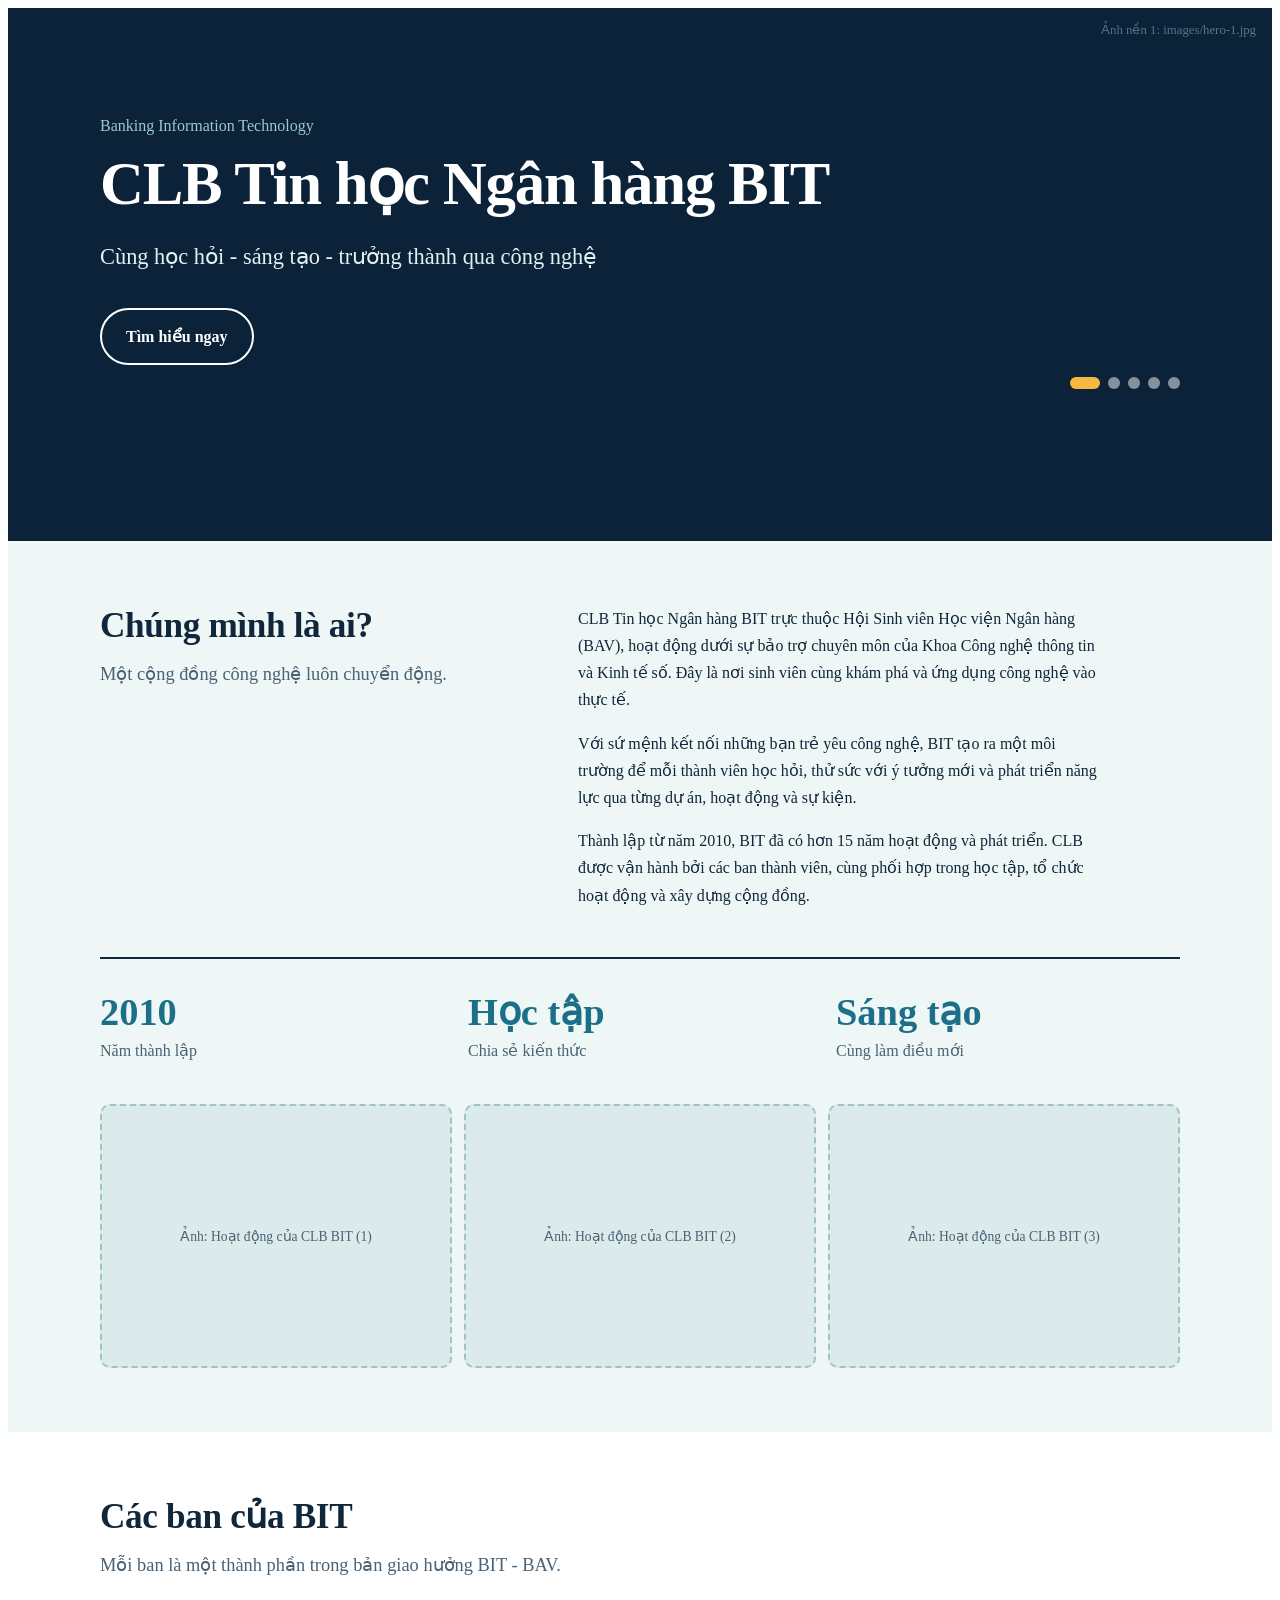
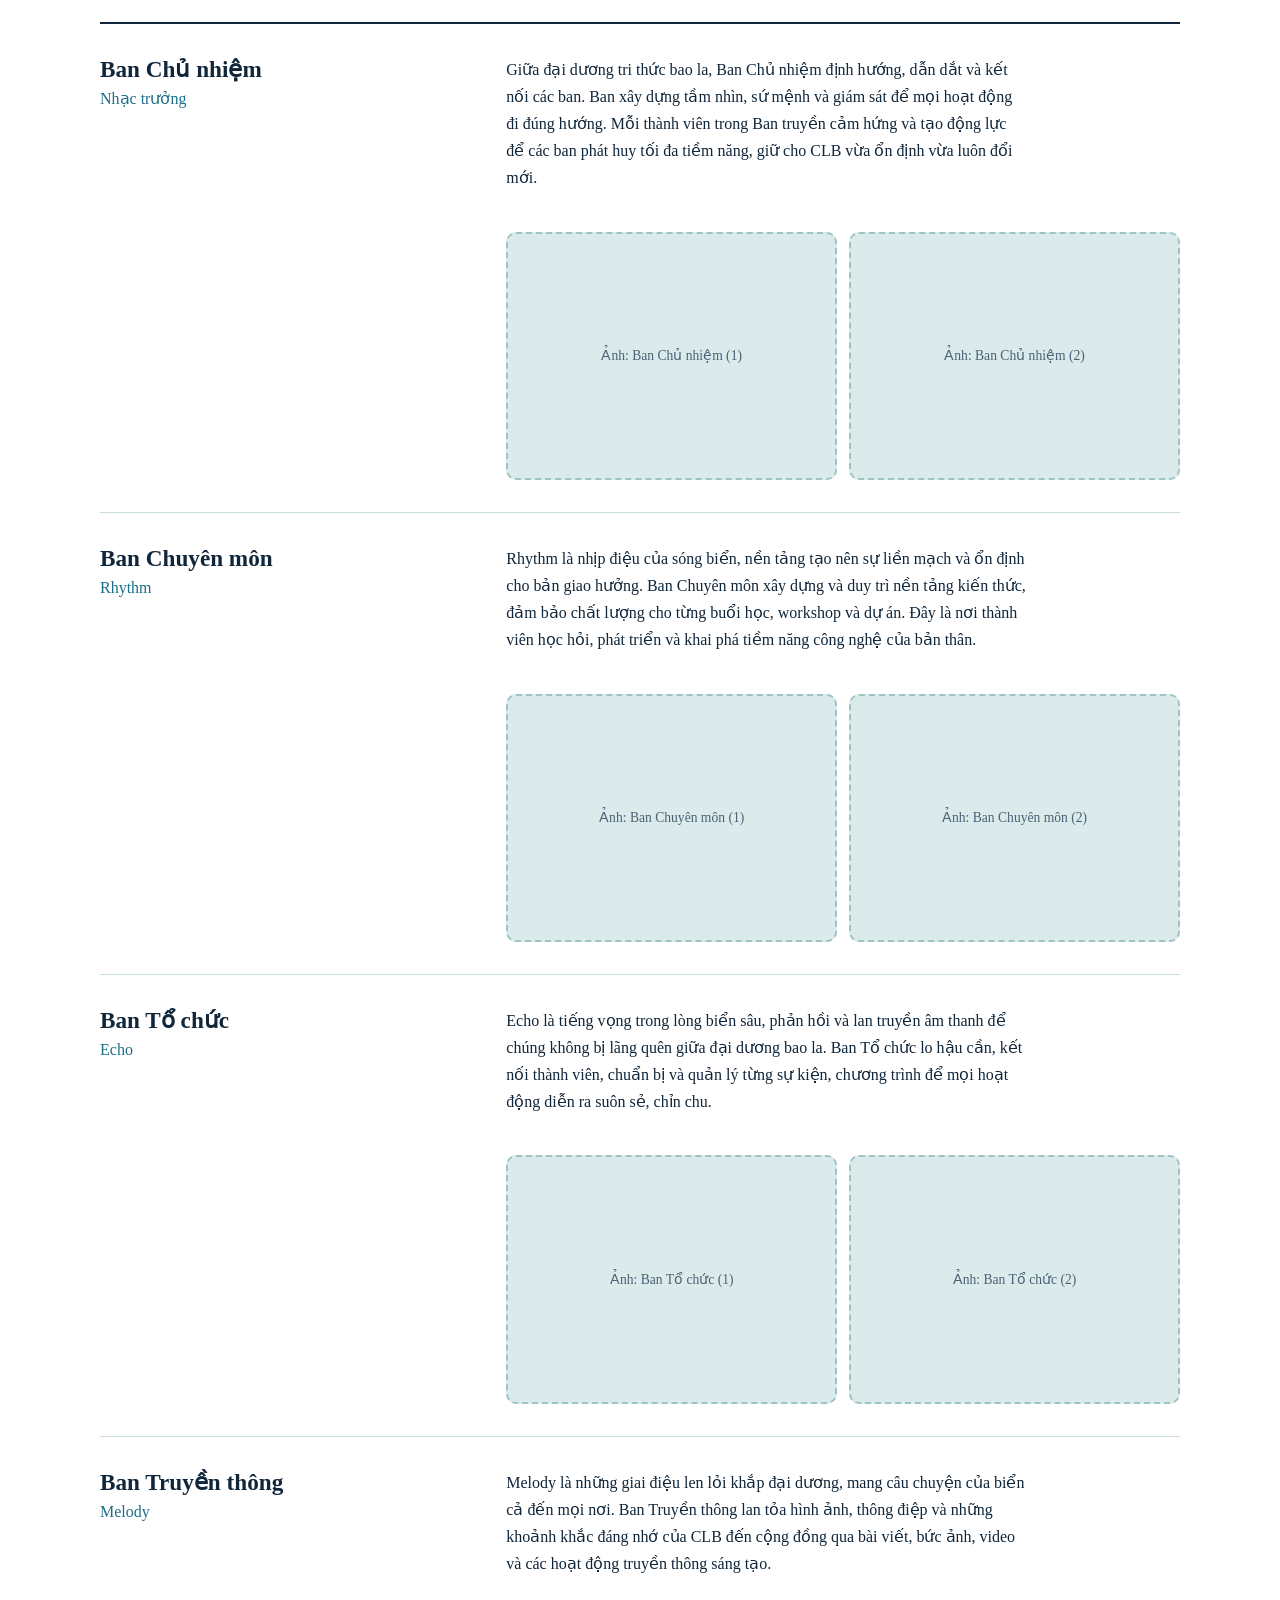
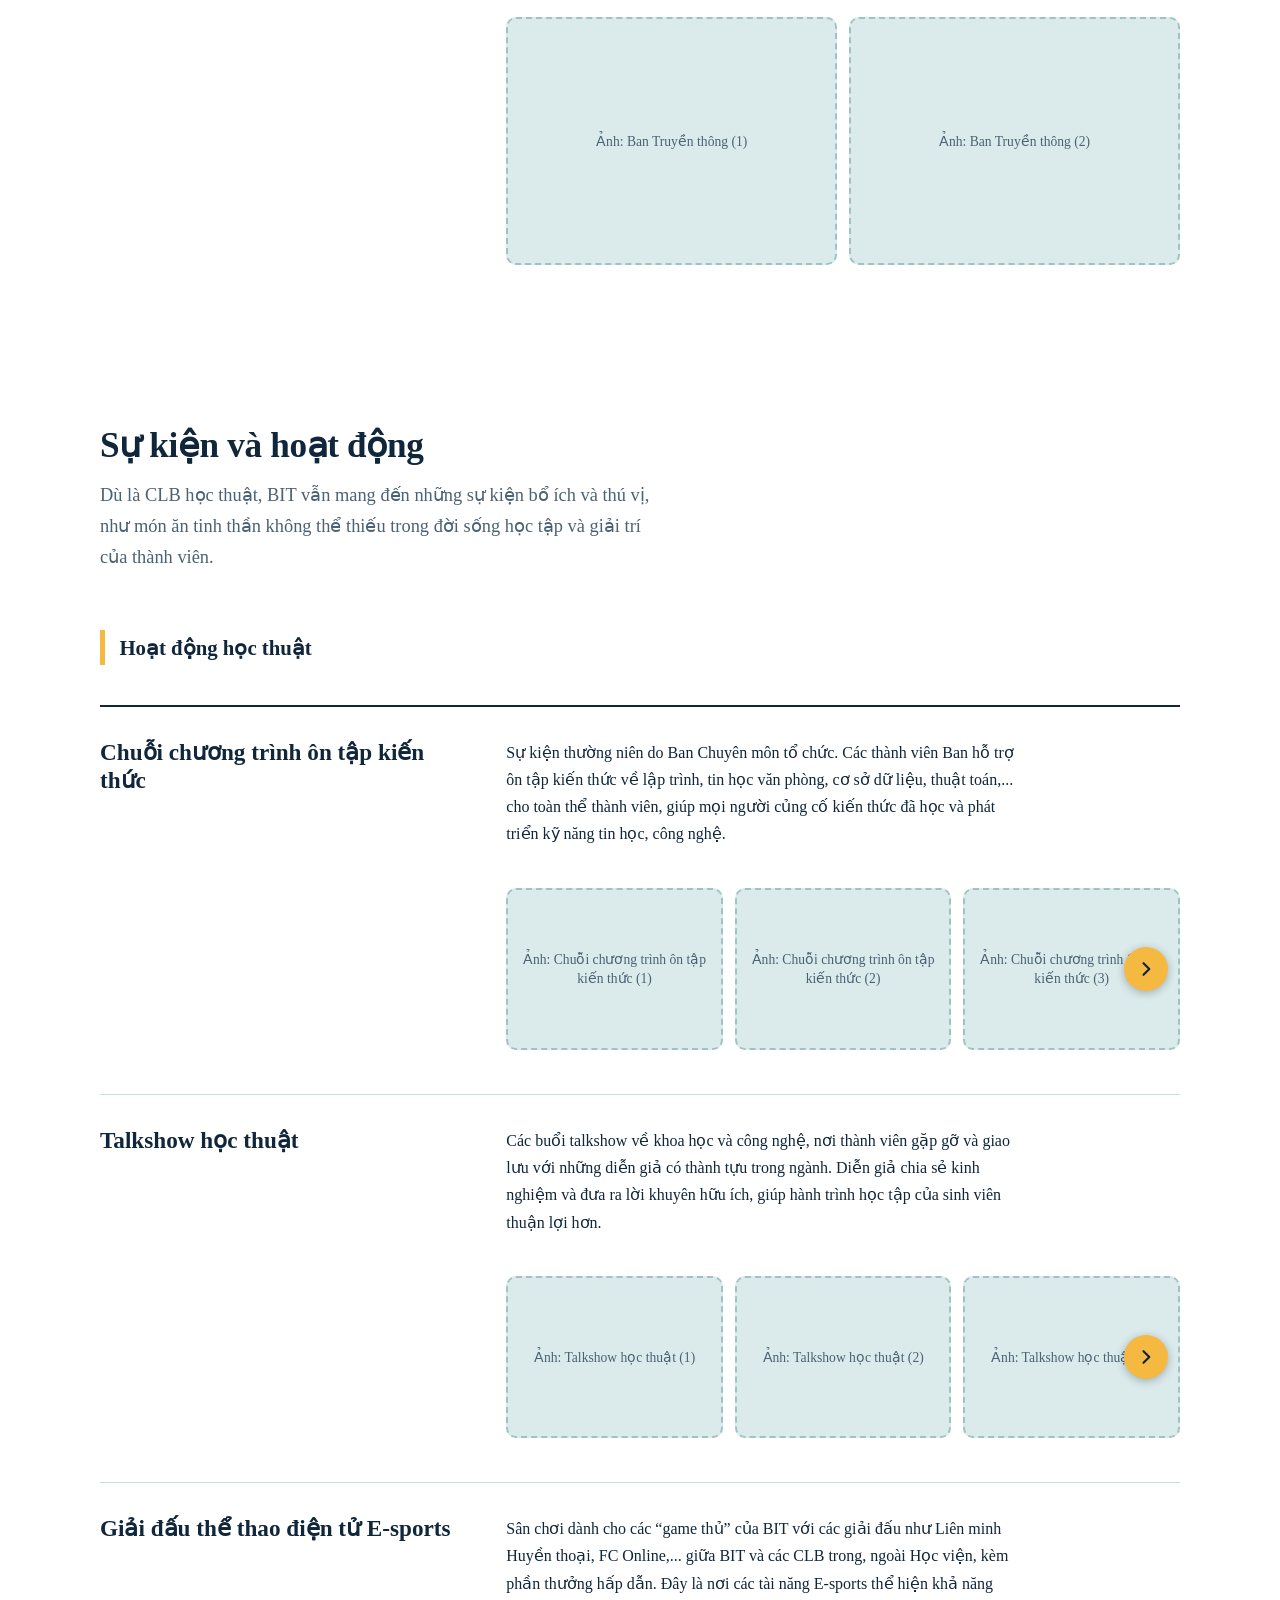
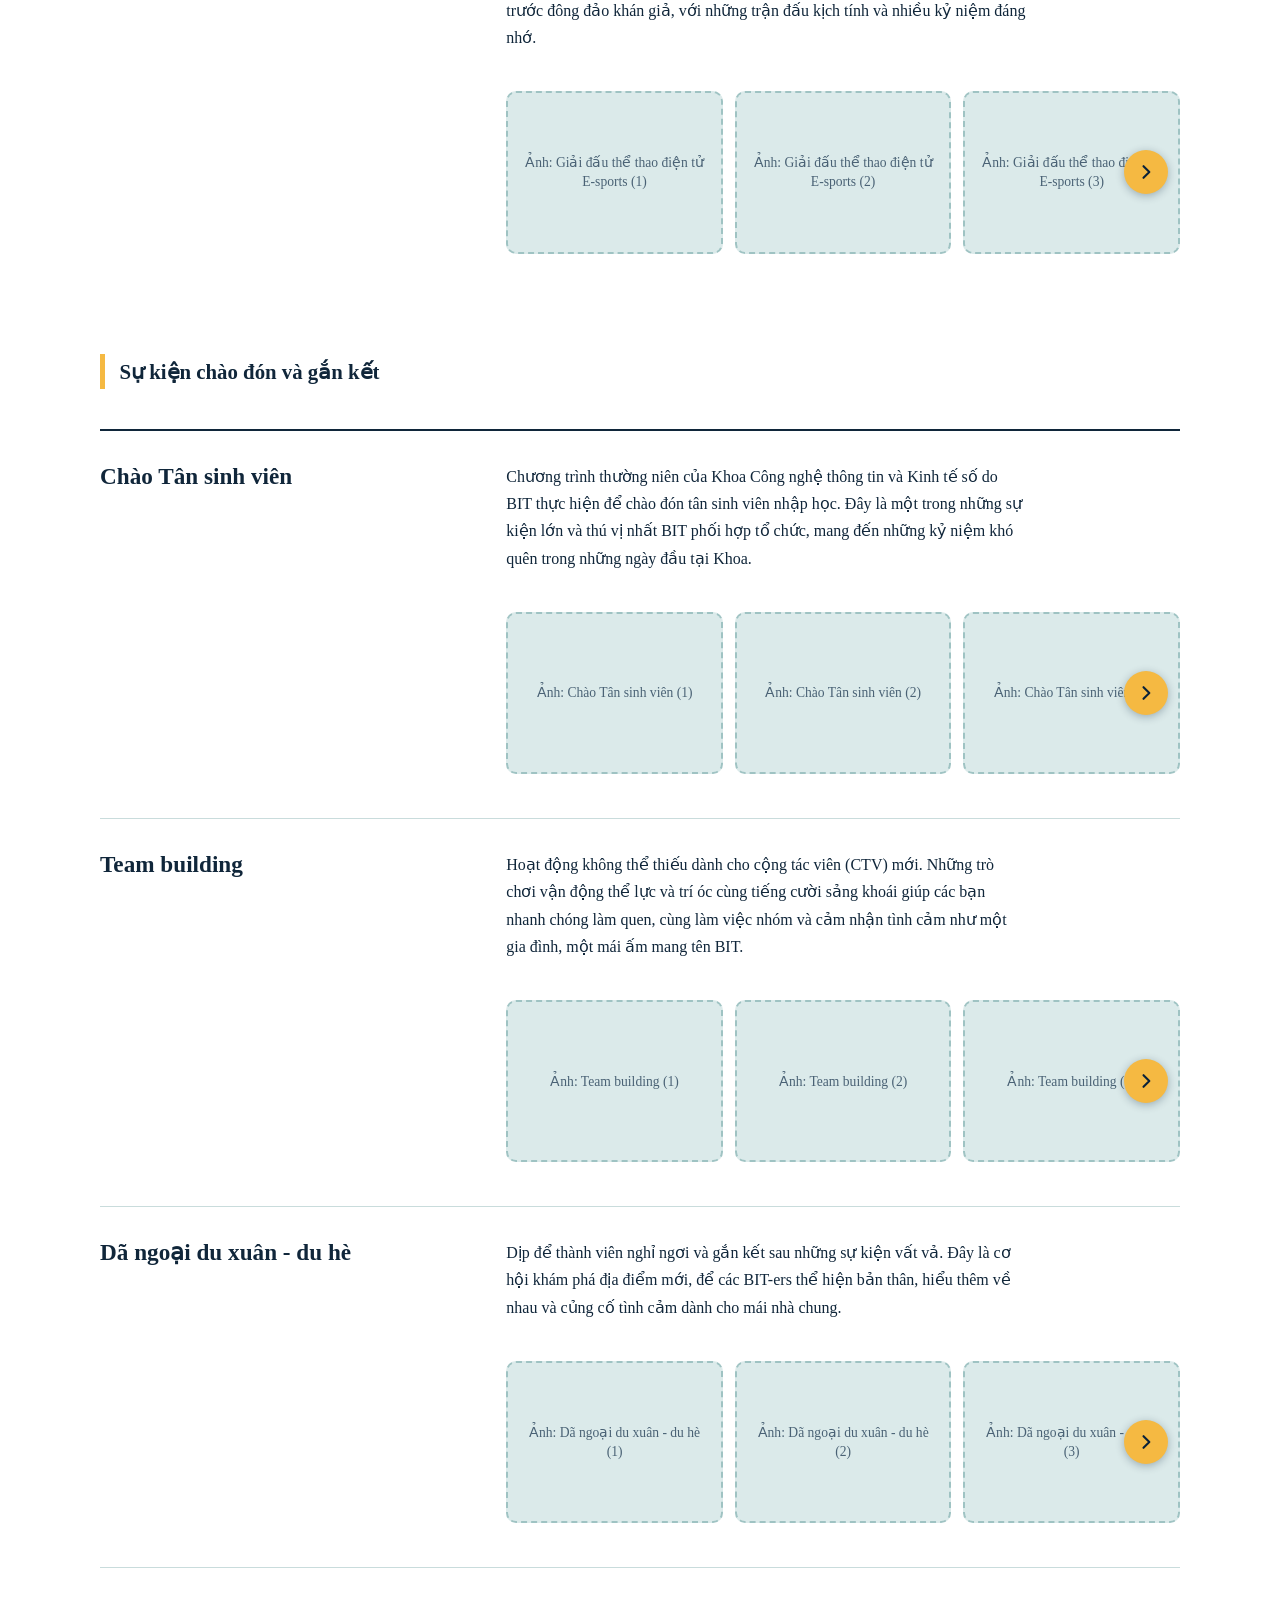
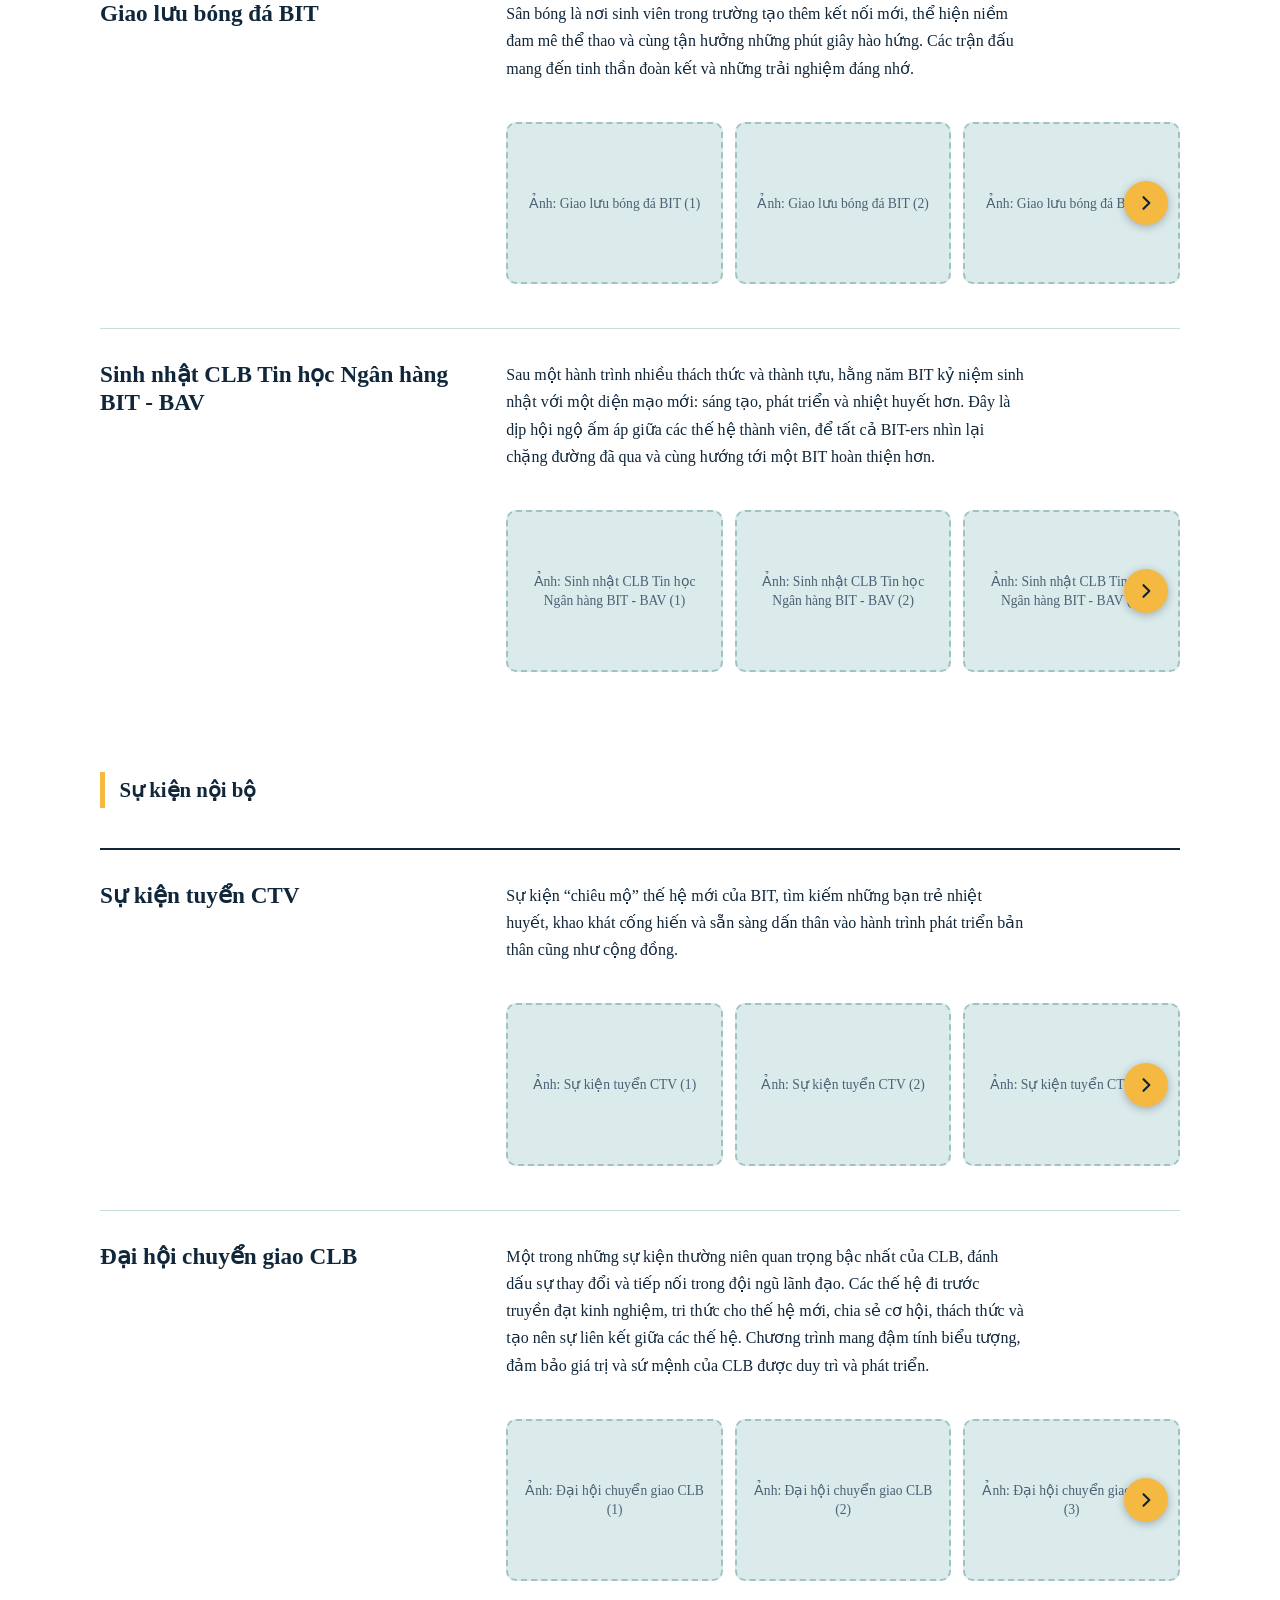
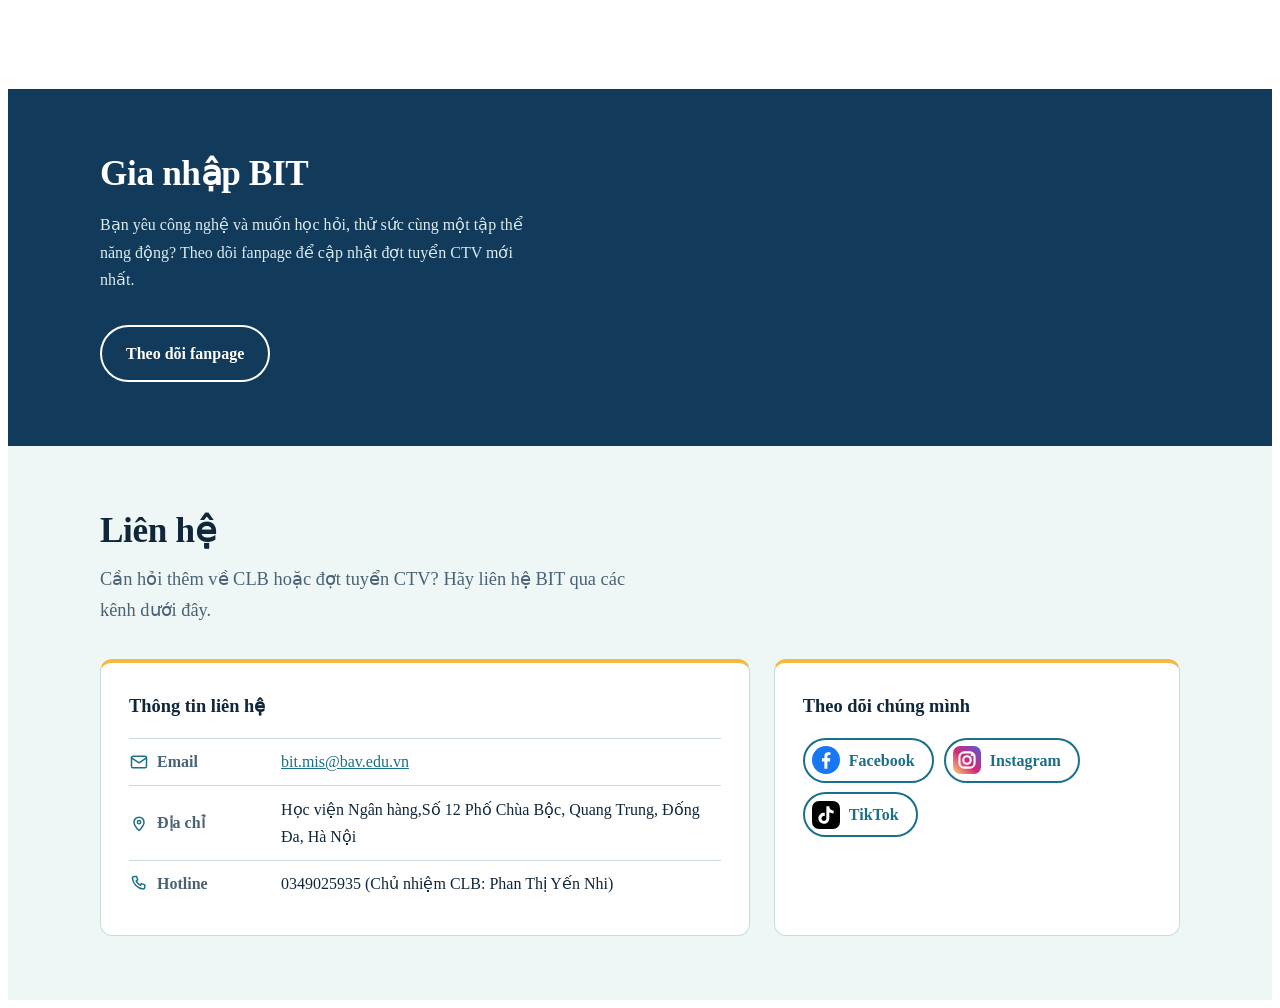
==== index.html @ 6032f836 "Rename Bit.html to index.html" ====
<!DOCTYPE html>
<html lang="vi">
<head>
  <meta charset="UTF-8">
  <meta name="viewport" content="width=device-width, initial-scale=1">
  <title>CLB Tin học Ngân hàng BIT | Học viện Ngân hàng</title>
  <meta name="description" content="CLB Tin học Ngân hàng BIT, cộng đồng công nghệ của sinh viên Học viện Ngân hàng, thành lập năm 2010.">
  <link rel="preconnect" href="https://fonts.googleapis.com">
  <link rel="preconnect" href="https://fonts.gstatic.com" crossorigin>
  <link href="https://fonts.googleapis.com/css2?family=Be+Vietnam+Pro:wght@400;500;700;800&display=swap" rel="stylesheet">
  <link rel="stylesheet" href="Bit.css">
</head>
<body>  
<div class="bit-page">
<section class="bit-hero">
    <div class="bit-slider" aria-roledescription="carousel" aria-label="Hình ảnh CLB BIT">
      <div class="bit-slide is-active" data-label="Ảnh nền 1: images/hero-1.jpg"><img src="images/hero-1.jpg" alt="Hình ảnh hoạt động của BIT (1)" onerror="this.remove()"></div>
      <div class="bit-slide" data-label="Ảnh nền 2: images/hero-2.jpg"><img src="images/hero-2.jpg" alt="Hình ảnh hoạt động của BIT (2)" loading="lazy" onerror="this.remove()"></div>
      <div class="bit-slide" data-label="Ảnh nền 3: images/hero-3.jpg"><img src="images/hero-3.jpg" alt="Hình ảnh hoạt động của BIT (3)" loading="lazy" onerror="this.remove()"></div>
      <div class="bit-slide" data-label="Ảnh nền 4: images/hero-4.jpg"><img src="images/hero-4.jpg" alt="Hình ảnh hoạt động của BIT (4)" loading="lazy" onerror="this.remove()"></div>
      <div class="bit-slide" data-label="Ảnh nền 5: images/hero-5.jpg"><img src="images/hero-5.jpg" alt="Hình ảnh hoạt động của BIT (5)" loading="lazy" onerror="this.remove()"></div>
      <div class="bit-dots">
        <button type="button" aria-label="Xem ảnh 1"></button><button type="button" aria-label="Xem ảnh 2"></button><button type="button" aria-label="Xem ảnh 3"></button><button type="button" aria-label="Xem ảnh 4"></button><button type="button" aria-label="Xem ảnh 5"></button></div>
    </div>
    <div class="bit-wrap">
      <p class="bit-hero-sub">Banking Information Technology</p>
      <h1>CLB Tin học Ngân hàng BIT</h1>
      <p class="bit-hero-slogan">Cùng học hỏi - sáng tạo - trưởng thành qua công nghệ</p>
      <div class="bit-actions">
        <a class="bit-btn bit-btn-ghost" href="#bit-su-kien">Tìm hiểu ngay</a>
      </div>
    </div>
  </section>

  <section class="bit-section bit-about" id="bit-gioi-thieu">
    <div class="bit-wrap bit-two-col">
      <div>
        <h2>Chúng mình là ai?</h2>
        <p class="bit-lead">Một cộng đồng công nghệ luôn chuyển động.</p>
      </div>
      <div class="bit-prose">
        <p>CLB Tin học Ngân hàng BIT trực thuộc Hội Sinh viên Học viện Ngân hàng (BAV), hoạt động dưới sự bảo trợ chuyên môn của Khoa Công nghệ thông tin và Kinh tế số. Đây là nơi sinh viên cùng khám phá và ứng dụng công nghệ vào thực tế.</p>
        <p>Với sứ mệnh kết nối những bạn trẻ yêu công nghệ, BIT tạo ra một môi trường để mỗi thành viên học hỏi, thử sức với ý tưởng mới và phát triển năng lực qua từng dự án, hoạt động và sự kiện.</p>
        <p>Thành lập từ năm 2010, BIT đã có hơn 15 năm hoạt động và phát triển. CLB được vận hành bởi các ban thành viên, cùng phối hợp trong học tập, tổ chức hoạt động và xây dựng cộng đồng.</p>
      </div>
    </div>
    <div class="bit-wrap">
      <dl class="bit-stats">
        <div><dt>2010</dt><dd>Năm thành lập</dd></div>
        <div><dt>Học tập</dt><dd>Chia sẻ kiến thức</dd></div>
        <div><dt>Sáng tạo</dt><dd>Cùng làm điều mới</dd></div>
      </dl>
      <div class="bit-gallery">
          <figure class="bit-photo" data-label="Ảnh: Hoạt động của CLB BIT (1)"><img src="images/gioi-thieu-1.jpg" alt="Hoạt động của CLB BIT (1)" loading="lazy" onerror="this.remove()"></figure>
          <figure class="bit-photo" data-label="Ảnh: Hoạt động của CLB BIT (2)"><img src="images/gioi-thieu-2.jpg" alt="Hoạt động của CLB BIT (2)" loading="lazy" onerror="this.remove()"></figure>
          <figure class="bit-photo" data-label="Ảnh: Hoạt động của CLB BIT (3)"><img src="images/gioi-thieu-3.jpg" alt="Hoạt động của CLB BIT (3)" loading="lazy" onerror="this.remove()"></figure>
        </div>
    </div>
  </section>

  <section class="bit-section bit-ban" id="bit-cac-ban">
    <div class="bit-wrap">
      <h2>Các ban của BIT</h2>
      <p class="bit-lead">Mỗi ban là một thành phần trong bản giao hưởng BIT - BAV.</p>

      <article class="bit-ban-row">
        <h3>Ban Chủ nhiệm<span>Nhạc trưởng</span></h3>
        <p>Giữa đại dương tri thức bao la, Ban Chủ nhiệm định hướng, dẫn dắt và kết nối các ban. Ban xây dựng tầm nhìn, sứ mệnh và giám sát để mọi hoạt động đi đúng hướng. Mỗi thành viên trong Ban truyền cảm hứng và tạo động lực để các ban phát huy tối đa tiềm năng, giữ cho CLB vừa ổn định vừa luôn đổi mới.</p>
        <div class="bit-gallery">
          <figure class="bit-photo" data-label="Ảnh: Ban Chủ nhiệm (1)"><img src="images/chu-nhiem-1.jpg" alt="Ban Chủ nhiệm (1)" loading="lazy" onerror="this.remove()"></figure>
          <figure class="bit-photo" data-label="Ảnh: Ban Chủ nhiệm (2)"><img src="images/chu-nhiem-2.jpg" alt="Ban Chủ nhiệm (2)" loading="lazy" onerror="this.remove()"></figure>
        </div>
      </article>
      <article class="bit-ban-row">
        <h3>Ban Chuyên môn<span>Rhythm</span></h3>
        <p>Rhythm là nhịp điệu của sóng biển, nền tảng tạo nên sự liền mạch và ổn định cho bản giao hưởng. Ban Chuyên môn xây dựng và duy trì nền tảng kiến thức, đảm bảo chất lượng cho từng buổi học, workshop và dự án. Đây là nơi thành viên học hỏi, phát triển và khai phá tiềm năng công nghệ của bản thân.</p>
        <div class="bit-gallery">
          <figure class="bit-photo" data-label="Ảnh: Ban Chuyên môn (1)"><img src="images/chuyen-mon-1.jpg" alt="Ban Chuyên môn (1)" loading="lazy" onerror="this.remove()"></figure>
          <figure class="bit-photo" data-label="Ảnh: Ban Chuyên môn (2)"><img src="images/chuyen-mon-2.jpg" alt="Ban Chuyên môn (2)" loading="lazy" onerror="this.remove()"></figure>
        </div>
      </article>
      <article class="bit-ban-row">
        <h3>Ban Tổ chức<span>Echo</span></h3>
        <p>Echo là tiếng vọng trong lòng biển sâu, phản hồi và lan truyền âm thanh để chúng không bị lãng quên giữa đại dương bao la. Ban Tổ chức lo hậu cần, kết nối thành viên, chuẩn bị và quản lý từng sự kiện, chương trình để mọi hoạt động diễn ra suôn sẻ, chỉn chu.</p>
        <div class="bit-gallery">
          <figure class="bit-photo" data-label="Ảnh: Ban Tổ chức (1)"><img src="images/to-chuc-1.jpg" alt="Ban Tổ chức (1)" loading="lazy" onerror="this.remove()"></figure>
          <figure class="bit-photo" data-label="Ảnh: Ban Tổ chức (2)"><img src="images/to-chuc-2.jpg" alt="Ban Tổ chức (2)" loading="lazy" onerror="this.remove()"></figure>
        </div>
      </article>
      <article class="bit-ban-row">
        <h3>Ban Truyền thông<span>Melody</span></h3>
        <p>Melody là những giai điệu len lỏi khắp đại dương, mang câu chuyện của biển cả đến mọi nơi. Ban Truyền thông lan tỏa hình ảnh, thông điệp và những khoảnh khắc đáng nhớ của CLB đến cộng đồng qua bài viết, bức ảnh, video và các hoạt động truyền thông sáng tạo.</p>
        <div class="bit-gallery">
          <figure class="bit-photo" data-label="Ảnh: Ban Truyền thông (1)"><img src="images/truyen-thong-1.jpg" alt="Ban Truyền thông (1)" loading="lazy" onerror="this.remove()"></figure>
          <figure class="bit-photo" data-label="Ảnh: Ban Truyền thông (2)"><img src="images/truyen-thong-2.jpg" alt="Ban Truyền thông (2)" loading="lazy" onerror="this.remove()"></figure>
        </div>
      </article>
    </div>
  </section>

  <section class="bit-section bit-events" id="bit-su-kien">
    <div class="bit-wrap">
      <h2>Sự kiện và hoạt động</h2>
      <p class="bit-lead">Dù là CLB học thuật, BIT vẫn mang đến những sự kiện bổ ích và thú vị, như món ăn tinh thần không thể thiếu trong đời sống học tập và giải trí của thành viên.</p>

      <h3 class="bit-group">Hoạt động học thuật</h3>
      <div class="bit-group-list">
        <article class="bit-ban-row">
          <h4>Chuỗi chương trình ôn tập kiến thức</h4>
          <p>Sự kiện thường niên do Ban Chuyên môn tổ chức. Các thành viên Ban hỗ trợ ôn tập kiến thức về lập trình, tin học văn phòng, cơ sở dữ liệu, thuật toán,... cho toàn thể thành viên, giúp mọi người củng cố kiến thức đã học và phát triển kỹ năng tin học, công nghệ.</p>
          <div class="bit-carousel">
            <button type="button" class="bit-arrow bit-prev" aria-label="Xem ảnh trước"><svg width="20" height="20" viewBox="0 0 24 24" aria-hidden="true" fill="none" stroke="currentColor" stroke-width="2.5" stroke-linecap="round" stroke-linejoin="round"><path d="M15 5l-7 7 7 7"/></svg></button>
            <div class="bit-track">
            <figure class="bit-photo bit-shot" data-label="Ảnh: Chuỗi chương trình ôn tập kiến thức (1)"><img src="images/on-tap-1.jpg" alt="Chuỗi chương trình ôn tập kiến thức (1)" loading="lazy" onerror="this.remove()"></figure>
            <figure class="bit-photo bit-shot" data-label="Ảnh: Chuỗi chương trình ôn tập kiến thức (2)"><img src="images/on-tap-2.jpg" alt="Chuỗi chương trình ôn tập kiến thức (2)" loading="lazy" onerror="this.remove()"></figure>
            <figure class="bit-photo bit-shot" data-label="Ảnh: Chuỗi chương trình ôn tập kiến thức (3)"><img src="images/on-tap-3.jpg" alt="Chuỗi chương trình ôn tập kiến thức (3)" loading="lazy" onerror="this.remove()"></figure>
            <figure class="bit-photo bit-shot" data-label="Ảnh: Chuỗi chương trình ôn tập kiến thức (4)"><img src="images/on-tap-4.jpg" alt="Chuỗi chương trình ôn tập kiến thức (4)" loading="lazy" onerror="this.remove()"></figure>
            <figure class="bit-photo bit-shot" data-label="Ảnh: Chuỗi chương trình ôn tập kiến thức (5)"><img src="images/on-tap-5.jpg" alt="Chuỗi chương trình ôn tập kiến thức (5)" loading="lazy" onerror="this.remove()"></figure>
            <figure class="bit-photo bit-shot" data-label="Ảnh: Chuỗi chương trình ôn tập kiến thức (6)"><img src="images/on-tap-6.jpg" alt="Chuỗi chương trình ôn tập kiến thức (6)" loading="lazy" onerror="this.remove()"></figure>
            </div>
            <button type="button" class="bit-arrow bit-next" aria-label="Xem ảnh tiếp theo"><svg width="20" height="20" viewBox="0 0 24 24" aria-hidden="true" fill="none" stroke="currentColor" stroke-width="2.5" stroke-linecap="round" stroke-linejoin="round"><path d="M9 5l7 7-7 7"/></svg></button>
          </div>
        </article>
        <article class="bit-ban-row">
          <h4>Talkshow học thuật</h4>
          <p>Các buổi talkshow về khoa học và công nghệ, nơi thành viên gặp gỡ và giao lưu với những diễn giả có thành tựu trong ngành. Diễn giả chia sẻ kinh nghiệm và đưa ra lời khuyên hữu ích, giúp hành trình học tập của sinh viên thuận lợi hơn.</p>
          <div class="bit-carousel">
            <button type="button" class="bit-arrow bit-prev" aria-label="Xem ảnh trước"><svg width="20" height="20" viewBox="0 0 24 24" aria-hidden="true" fill="none" stroke="currentColor" stroke-width="2.5" stroke-linecap="round" stroke-linejoin="round"><path d="M15 5l-7 7 7 7"/></svg></button>
            <div class="bit-track">
            <figure class="bit-photo bit-shot" data-label="Ảnh: Talkshow học thuật (1)"><img src="images/talkshow-1.jpg" alt="Talkshow học thuật (1)" loading="lazy" onerror="this.remove()"></figure>
            <figure class="bit-photo bit-shot" data-label="Ảnh: Talkshow học thuật (2)"><img src="images/talkshow-2.jpg" alt="Talkshow học thuật (2)" loading="lazy" onerror="this.remove()"></figure>
            <figure class="bit-photo bit-shot" data-label="Ảnh: Talkshow học thuật (3)"><img src="images/talkshow-3.jpg" alt="Talkshow học thuật (3)" loading="lazy" onerror="this.remove()"></figure>
            <figure class="bit-photo bit-shot" data-label="Ảnh: Talkshow học thuật (4)"><img src="images/talkshow-4.jpg" alt="Talkshow học thuật (4)" loading="lazy" onerror="this.remove()"></figure>
            <figure class="bit-photo bit-shot" data-label="Ảnh: Talkshow học thuật (5)"><img src="images/talkshow-5.jpg" alt="Talkshow học thuật (5)" loading="lazy" onerror="this.remove()"></figure>
            <figure class="bit-photo bit-shot" data-label="Ảnh: Talkshow học thuật (6)"><img src="images/talkshow-6.jpg" alt="Talkshow học thuật (6)" loading="lazy" onerror="this.remove()"></figure>
            </div>
            <button type="button" class="bit-arrow bit-next" aria-label="Xem ảnh tiếp theo"><svg width="20" height="20" viewBox="0 0 24 24" aria-hidden="true" fill="none" stroke="currentColor" stroke-width="2.5" stroke-linecap="round" stroke-linejoin="round"><path d="M9 5l7 7-7 7"/></svg></button>
          </div>
        </article>
        <article class="bit-ban-row">
          <h4>Giải đấu thể thao điện tử E-sports</h4>
          <p>Sân chơi dành cho các “game thủ” của BIT với các giải đấu như Liên minh Huyền thoại, FC Online,... giữa BIT và các CLB trong, ngoài Học viện, kèm phần thưởng hấp dẫn. Đây là nơi các tài năng E-sports thể hiện khả năng trước đông đảo khán giả, với những trận đấu kịch tính và nhiều kỷ niệm đáng nhớ.</p>
          <div class="bit-carousel">
            <button type="button" class="bit-arrow bit-prev" aria-label="Xem ảnh trước"><svg width="20" height="20" viewBox="0 0 24 24" aria-hidden="true" fill="none" stroke="currentColor" stroke-width="2.5" stroke-linecap="round" stroke-linejoin="round"><path d="M15 5l-7 7 7 7"/></svg></button>
            <div class="bit-track">
            <figure class="bit-photo bit-shot" data-label="Ảnh: Giải đấu thể thao điện tử E-sports (1)"><img src="images/esports-1.jpg" alt="Giải đấu thể thao điện tử E-sports (1)" loading="lazy" onerror="this.remove()"></figure>
            <figure class="bit-photo bit-shot" data-label="Ảnh: Giải đấu thể thao điện tử E-sports (2)"><img src="images/esports-2.jpg" alt="Giải đấu thể thao điện tử E-sports (2)" loading="lazy" onerror="this.remove()"></figure>
            <figure class="bit-photo bit-shot" data-label="Ảnh: Giải đấu thể thao điện tử E-sports (3)"><img src="images/esports-3.jpg" alt="Giải đấu thể thao điện tử E-sports (3)" loading="lazy" onerror="this.remove()"></figure>
            <figure class="bit-photo bit-shot" data-label="Ảnh: Giải đấu thể thao điện tử E-sports (4)"><img src="images/esports-4.jpg" alt="Giải đấu thể thao điện tử E-sports (4)" loading="lazy" onerror="this.remove()"></figure>
            <figure class="bit-photo bit-shot" data-label="Ảnh: Giải đấu thể thao điện tử E-sports (5)"><img src="images/esports-5.jpg" alt="Giải đấu thể thao điện tử E-sports (5)" loading="lazy" onerror="this.remove()"></figure>
            <figure class="bit-photo bit-shot" data-label="Ảnh: Giải đấu thể thao điện tử E-sports (6)"><img src="images/esports-6.jpg" alt="Giải đấu thể thao điện tử E-sports (6)" loading="lazy" onerror="this.remove()"></figure>
            </div>
            <button type="button" class="bit-arrow bit-next" aria-label="Xem ảnh tiếp theo"><svg width="20" height="20" viewBox="0 0 24 24" aria-hidden="true" fill="none" stroke="currentColor" stroke-width="2.5" stroke-linecap="round" stroke-linejoin="round"><path d="M9 5l7 7-7 7"/></svg></button>
          </div>
        </article>
      </div>

      <h3 class="bit-group">Sự kiện chào đón và gắn kết</h3>
      <div class="bit-group-list">
        <article class="bit-ban-row">
          <h4>Chào Tân sinh viên</h4>
          <p>Chương trình thường niên của Khoa Công nghệ thông tin và Kinh tế số do BIT thực hiện để chào đón tân sinh viên nhập học. Đây là một trong những sự kiện lớn và thú vị nhất BIT phối hợp tổ chức, mang đến những kỷ niệm khó quên trong những ngày đầu tại Khoa.</p>
          <div class="bit-carousel">
            <button type="button" class="bit-arrow bit-prev" aria-label="Xem ảnh trước"><svg width="20" height="20" viewBox="0 0 24 24" aria-hidden="true" fill="none" stroke="currentColor" stroke-width="2.5" stroke-linecap="round" stroke-linejoin="round"><path d="M15 5l-7 7 7 7"/></svg></button>
            <div class="bit-track">
            <figure class="bit-photo bit-shot" data-label="Ảnh: Chào Tân sinh viên (1)"><img src="images/tan-sinh-vien-1.jpg" alt="Chào Tân sinh viên (1)" loading="lazy" onerror="this.remove()"></figure>
            <figure class="bit-photo bit-shot" data-label="Ảnh: Chào Tân sinh viên (2)"><img src="images/tan-sinh-vien-2.jpg" alt="Chào Tân sinh viên (2)" loading="lazy" onerror="this.remove()"></figure>
            <figure class="bit-photo bit-shot" data-label="Ảnh: Chào Tân sinh viên (3)"><img src="images/tan-sinh-vien-3.jpg" alt="Chào Tân sinh viên (3)" loading="lazy" onerror="this.remove()"></figure>
            <figure class="bit-photo bit-shot" data-label="Ảnh: Chào Tân sinh viên (4)"><img src="images/tan-sinh-vien-4.jpg" alt="Chào Tân sinh viên (4)" loading="lazy" onerror="this.remove()"></figure>
            <figure class="bit-photo bit-shot" data-label="Ảnh: Chào Tân sinh viên (5)"><img src="images/tan-sinh-vien-5.jpg" alt="Chào Tân sinh viên (5)" loading="lazy" onerror="this.remove()"></figure>
            <figure class="bit-photo bit-shot" data-label="Ảnh: Chào Tân sinh viên (6)"><img src="images/tan-sinh-vien-6.jpg" alt="Chào Tân sinh viên (6)" loading="lazy" onerror="this.remove()"></figure>
            </div>
            <button type="button" class="bit-arrow bit-next" aria-label="Xem ảnh tiếp theo"><svg width="20" height="20" viewBox="0 0 24 24" aria-hidden="true" fill="none" stroke="currentColor" stroke-width="2.5" stroke-linecap="round" stroke-linejoin="round"><path d="M9 5l7 7-7 7"/></svg></button>
          </div>
        </article>
        <article class="bit-ban-row">
          <h4>Team building</h4>
          <p>Hoạt động không thể thiếu dành cho cộng tác viên (CTV) mới. Những trò chơi vận động thể lực và trí óc cùng tiếng cười sảng khoái giúp các bạn nhanh chóng làm quen, cùng làm việc nhóm và cảm nhận tình cảm như một gia đình, một mái ấm mang tên BIT.</p>
          <div class="bit-carousel">
            <button type="button" class="bit-arrow bit-prev" aria-label="Xem ảnh trước"><svg width="20" height="20" viewBox="0 0 24 24" aria-hidden="true" fill="none" stroke="currentColor" stroke-width="2.5" stroke-linecap="round" stroke-linejoin="round"><path d="M15 5l-7 7 7 7"/></svg></button>
            <div class="bit-track">
            <figure class="bit-photo bit-shot" data-label="Ảnh: Team building (1)"><img src="images/team-building-1.jpg" alt="Team building (1)" loading="lazy" onerror="this.remove()"></figure>
            <figure class="bit-photo bit-shot" data-label="Ảnh: Team building (2)"><img src="images/team-building-2.jpg" alt="Team building (2)" loading="lazy" onerror="this.remove()"></figure>
            <figure class="bit-photo bit-shot" data-label="Ảnh: Team building (3)"><img src="images/team-building-3.jpg" alt="Team building (3)" loading="lazy" onerror="this.remove()"></figure>
            <figure class="bit-photo bit-shot" data-label="Ảnh: Team building (4)"><img src="images/team-building-4.jpg" alt="Team building (4)" loading="lazy" onerror="this.remove()"></figure>
            <figure class="bit-photo bit-shot" data-label="Ảnh: Team building (5)"><img src="images/team-building-5.jpg" alt="Team building (5)" loading="lazy" onerror="this.remove()"></figure>
            <figure class="bit-photo bit-shot" data-label="Ảnh: Team building (6)"><img src="images/team-building-6.jpg" alt="Team building (6)" loading="lazy" onerror="this.remove()"></figure>
            </div>
            <button type="button" class="bit-arrow bit-next" aria-label="Xem ảnh tiếp theo"><svg width="20" height="20" viewBox="0 0 24 24" aria-hidden="true" fill="none" stroke="currentColor" stroke-width="2.5" stroke-linecap="round" stroke-linejoin="round"><path d="M9 5l7 7-7 7"/></svg></button>
          </div>
        </article>
        <article class="bit-ban-row">
          <h4>Dã ngoại du xuân - du hè</h4>
          <p>Dịp để thành viên nghỉ ngơi và gắn kết sau những sự kiện vất vả. Đây là cơ hội khám phá địa điểm mới, để các BIT-ers thể hiện bản thân, hiểu thêm về nhau và củng cố tình cảm dành cho mái nhà chung.</p>
          <div class="bit-carousel">
            <button type="button" class="bit-arrow bit-prev" aria-label="Xem ảnh trước"><svg width="20" height="20" viewBox="0 0 24 24" aria-hidden="true" fill="none" stroke="currentColor" stroke-width="2.5" stroke-linecap="round" stroke-linejoin="round"><path d="M15 5l-7 7 7 7"/></svg></button>
            <div class="bit-track">
            <figure class="bit-photo bit-shot" data-label="Ảnh: Dã ngoại du xuân - du hè (1)"><img src="images/da-ngoai-1.jpg" alt="Dã ngoại du xuân - du hè (1)" loading="lazy" onerror="this.remove()"></figure>
            <figure class="bit-photo bit-shot" data-label="Ảnh: Dã ngoại du xuân - du hè (2)"><img src="images/da-ngoai-2.jpg" alt="Dã ngoại du xuân - du hè (2)" loading="lazy" onerror="this.remove()"></figure>
            <figure class="bit-photo bit-shot" data-label="Ảnh: Dã ngoại du xuân - du hè (3)"><img src="images/da-ngoai-3.jpg" alt="Dã ngoại du xuân - du hè (3)" loading="lazy" onerror="this.remove()"></figure>
            <figure class="bit-photo bit-shot" data-label="Ảnh: Dã ngoại du xuân - du hè (4)"><img src="images/da-ngoai-4.jpg" alt="Dã ngoại du xuân - du hè (4)" loading="lazy" onerror="this.remove()"></figure>
            <figure class="bit-photo bit-shot" data-label="Ảnh: Dã ngoại du xuân - du hè (5)"><img src="images/da-ngoai-5.jpg" alt="Dã ngoại du xuân - du hè (5)" loading="lazy" onerror="this.remove()"></figure>
            <figure class="bit-photo bit-shot" data-label="Ảnh: Dã ngoại du xuân - du hè (6)"><img src="images/da-ngoai-6.jpg" alt="Dã ngoại du xuân - du hè (6)" loading="lazy" onerror="this.remove()"></figure>
            </div>
            <button type="button" class="bit-arrow bit-next" aria-label="Xem ảnh tiếp theo"><svg width="20" height="20" viewBox="0 0 24 24" aria-hidden="true" fill="none" stroke="currentColor" stroke-width="2.5" stroke-linecap="round" stroke-linejoin="round"><path d="M9 5l7 7-7 7"/></svg></button>
          </div>
        </article>
        <article class="bit-ban-row">
          <h4>Giao lưu bóng đá BIT</h4>
          <p>Sân bóng là nơi sinh viên trong trường tạo thêm kết nối mới, thể hiện niềm đam mê thể thao và cùng tận hưởng những phút giây hào hứng. Các trận đấu mang đến tinh thần đoàn kết và những trải nghiệm đáng nhớ.</p>
          <div class="bit-carousel">
            <button type="button" class="bit-arrow bit-prev" aria-label="Xem ảnh trước"><svg width="20" height="20" viewBox="0 0 24 24" aria-hidden="true" fill="none" stroke="currentColor" stroke-width="2.5" stroke-linecap="round" stroke-linejoin="round"><path d="M15 5l-7 7 7 7"/></svg></button>
            <div class="bit-track">
            <figure class="bit-photo bit-shot" data-label="Ảnh: Giao lưu bóng đá BIT (1)"><img src="images/bong-da-1.jpg" alt="Giao lưu bóng đá BIT (1)" loading="lazy" onerror="this.remove()"></figure>
            <figure class="bit-photo bit-shot" data-label="Ảnh: Giao lưu bóng đá BIT (2)"><img src="images/bong-da-2.jpg" alt="Giao lưu bóng đá BIT (2)" loading="lazy" onerror="this.remove()"></figure>
            <figure class="bit-photo bit-shot" data-label="Ảnh: Giao lưu bóng đá BIT (3)"><img src="images/bong-da-3.jpg" alt="Giao lưu bóng đá BIT (3)" loading="lazy" onerror="this.remove()"></figure>
            <figure class="bit-photo bit-shot" data-label="Ảnh: Giao lưu bóng đá BIT (4)"><img src="images/bong-da-4.jpg" alt="Giao lưu bóng đá BIT (4)" loading="lazy" onerror="this.remove()"></figure>
            <figure class="bit-photo bit-shot" data-label="Ảnh: Giao lưu bóng đá BIT (5)"><img src="images/bong-da-5.jpg" alt="Giao lưu bóng đá BIT (5)" loading="lazy" onerror="this.remove()"></figure>
            <figure class="bit-photo bit-shot" data-label="Ảnh: Giao lưu bóng đá BIT (6)"><img src="images/bong-da-6.jpg" alt="Giao lưu bóng đá BIT (6)" loading="lazy" onerror="this.remove()"></figure>
            </div>
            <button type="button" class="bit-arrow bit-next" aria-label="Xem ảnh tiếp theo"><svg width="20" height="20" viewBox="0 0 24 24" aria-hidden="true" fill="none" stroke="currentColor" stroke-width="2.5" stroke-linecap="round" stroke-linejoin="round"><path d="M9 5l7 7-7 7"/></svg></button>
          </div>
        </article>
        <article class="bit-ban-row">
          <h4>Sinh nhật CLB Tin học Ngân hàng BIT - BAV</h4>
          <p>Sau một hành trình nhiều thách thức và thành tựu, hằng năm BIT kỷ niệm sinh nhật với một diện mạo mới: sáng tạo, phát triển và nhiệt huyết hơn. Đây là dịp hội ngộ ấm áp giữa các thế hệ thành viên, để tất cả BIT-ers nhìn lại chặng đường đã qua và cùng hướng tới một BIT hoàn thiện hơn.</p>
          <div class="bit-carousel">
            <button type="button" class="bit-arrow bit-prev" aria-label="Xem ảnh trước"><svg width="20" height="20" viewBox="0 0 24 24" aria-hidden="true" fill="none" stroke="currentColor" stroke-width="2.5" stroke-linecap="round" stroke-linejoin="round"><path d="M15 5l-7 7 7 7"/></svg></button>
            <div class="bit-track">
            <figure class="bit-photo bit-shot" data-label="Ảnh: Sinh nhật CLB Tin học Ngân hàng BIT - BAV (1)"><img src="images/sinh-nhat-1.jpg" alt="Sinh nhật CLB Tin học Ngân hàng BIT - BAV (1)" loading="lazy" onerror="this.remove()"></figure>
            <figure class="bit-photo bit-shot" data-label="Ảnh: Sinh nhật CLB Tin học Ngân hàng BIT - BAV (2)"><img src="images/sinh-nhat-2.jpg" alt="Sinh nhật CLB Tin học Ngân hàng BIT - BAV (2)" loading="lazy" onerror="this.remove()"></figure>
            <figure class="bit-photo bit-shot" data-label="Ảnh: Sinh nhật CLB Tin học Ngân hàng BIT - BAV (3)"><img src="images/sinh-nhat-3.jpg" alt="Sinh nhật CLB Tin học Ngân hàng BIT - BAV (3)" loading="lazy" onerror="this.remove()"></figure>
            <figure class="bit-photo bit-shot" data-label="Ảnh: Sinh nhật CLB Tin học Ngân hàng BIT - BAV (4)"><img src="images/sinh-nhat-4.jpg" alt="Sinh nhật CLB Tin học Ngân hàng BIT - BAV (4)" loading="lazy" onerror="this.remove()"></figure>
            <figure class="bit-photo bit-shot" data-label="Ảnh: Sinh nhật CLB Tin học Ngân hàng BIT - BAV (5)"><img src="images/sinh-nhat-5.jpg" alt="Sinh nhật CLB Tin học Ngân hàng BIT - BAV (5)" loading="lazy" onerror="this.remove()"></figure>
            <figure class="bit-photo bit-shot" data-label="Ảnh: Sinh nhật CLB Tin học Ngân hàng BIT - BAV (6)"><img src="images/sinh-nhat-6.jpg" alt="Sinh nhật CLB Tin học Ngân hàng BIT - BAV (6)" loading="lazy" onerror="this.remove()"></figure>
            </div>
            <button type="button" class="bit-arrow bit-next" aria-label="Xem ảnh tiếp theo"><svg width="20" height="20" viewBox="0 0 24 24" aria-hidden="true" fill="none" stroke="currentColor" stroke-width="2.5" stroke-linecap="round" stroke-linejoin="round"><path d="M9 5l7 7-7 7"/></svg></button>
          </div>
        </article>
      </div>

      <h3 class="bit-group">Sự kiện nội bộ</h3>
      <div class="bit-group-list">
        <article class="bit-ban-row">
          <h4>Sự kiện tuyển CTV</h4>
          <p>Sự kiện “chiêu mộ” thế hệ mới của BIT, tìm kiếm những bạn trẻ nhiệt huyết, khao khát cống hiến và sẵn sàng dấn thân vào hành trình phát triển bản thân cũng như cộng đồng.</p>
          <div class="bit-carousel">
            <button type="button" class="bit-arrow bit-prev" aria-label="Xem ảnh trước"><svg width="20" height="20" viewBox="0 0 24 24" aria-hidden="true" fill="none" stroke="currentColor" stroke-width="2.5" stroke-linecap="round" stroke-linejoin="round"><path d="M15 5l-7 7 7 7"/></svg></button>
            <div class="bit-track">
            <figure class="bit-photo bit-shot" data-label="Ảnh: Sự kiện tuyển CTV (1)"><img src="images/tuyen-ctv-1.jpg" alt="Sự kiện tuyển CTV (1)" loading="lazy" onerror="this.remove()"></figure>
            <figure class="bit-photo bit-shot" data-label="Ảnh: Sự kiện tuyển CTV (2)"><img src="images/tuyen-ctv-2.jpg" alt="Sự kiện tuyển CTV (2)" loading="lazy" onerror="this.remove()"></figure>
            <figure class="bit-photo bit-shot" data-label="Ảnh: Sự kiện tuyển CTV (3)"><img src="images/tuyen-ctv-3.jpg" alt="Sự kiện tuyển CTV (3)" loading="lazy" onerror="this.remove()"></figure>
            <figure class="bit-photo bit-shot" data-label="Ảnh: Sự kiện tuyển CTV (4)"><img src="images/tuyen-ctv-4.jpg" alt="Sự kiện tuyển CTV (4)" loading="lazy" onerror="this.remove()"></figure>
            <figure class="bit-photo bit-shot" data-label="Ảnh: Sự kiện tuyển CTV (5)"><img src="images/tuyen-ctv-5.jpg" alt="Sự kiện tuyển CTV (5)" loading="lazy" onerror="this.remove()"></figure>
            <figure class="bit-photo bit-shot" data-label="Ảnh: Sự kiện tuyển CTV (6)"><img src="images/tuyen-ctv-6.jpg" alt="Sự kiện tuyển CTV (6)" loading="lazy" onerror="this.remove()"></figure>
            </div>
            <button type="button" class="bit-arrow bit-next" aria-label="Xem ảnh tiếp theo"><svg width="20" height="20" viewBox="0 0 24 24" aria-hidden="true" fill="none" stroke="currentColor" stroke-width="2.5" stroke-linecap="round" stroke-linejoin="round"><path d="M9 5l7 7-7 7"/></svg></button>
          </div>
        </article>
        <article class="bit-ban-row">
          <h4>Đại hội chuyển giao CLB</h4>
          <p>Một trong những sự kiện thường niên quan trọng bậc nhất của CLB, đánh dấu sự thay đổi và tiếp nối trong đội ngũ lãnh đạo. Các thế hệ đi trước truyền đạt kinh nghiệm, tri thức cho thế hệ mới, chia sẻ cơ hội, thách thức và tạo nên sự liên kết giữa các thế hệ. Chương trình mang đậm tính biểu tượng, đảm bảo giá trị và sứ mệnh của CLB được duy trì và phát triển.</p>
          <div class="bit-carousel">
            <button type="button" class="bit-arrow bit-prev" aria-label="Xem ảnh trước"><svg width="20" height="20" viewBox="0 0 24 24" aria-hidden="true" fill="none" stroke="currentColor" stroke-width="2.5" stroke-linecap="round" stroke-linejoin="round"><path d="M15 5l-7 7 7 7"/></svg></button>
            <div class="bit-track">
            <figure class="bit-photo bit-shot" data-label="Ảnh: Đại hội chuyển giao CLB (1)"><img src="images/chuyen-giao-1.jpg" alt="Đại hội chuyển giao CLB (1)" loading="lazy" onerror="this.remove()"></figure>
            <figure class="bit-photo bit-shot" data-label="Ảnh: Đại hội chuyển giao CLB (2)"><img src="images/chuyen-giao-2.jpg" alt="Đại hội chuyển giao CLB (2)" loading="lazy" onerror="this.remove()"></figure>
            <figure class="bit-photo bit-shot" data-label="Ảnh: Đại hội chuyển giao CLB (3)"><img src="images/chuyen-giao-3.jpg" alt="Đại hội chuyển giao CLB (3)" loading="lazy" onerror="this.remove()"></figure>
            <figure class="bit-photo bit-shot" data-label="Ảnh: Đại hội chuyển giao CLB (4)"><img src="images/chuyen-giao-4.jpg" alt="Đại hội chuyển giao CLB (4)" loading="lazy" onerror="this.remove()"></figure>
            <figure class="bit-photo bit-shot" data-label="Ảnh: Đại hội chuyển giao CLB (5)"><img src="images/chuyen-giao-5.jpg" alt="Đại hội chuyển giao CLB (5)" loading="lazy" onerror="this.remove()"></figure>
            <figure class="bit-photo bit-shot" data-label="Ảnh: Đại hội chuyển giao CLB (6)"><img src="images/chuyen-giao-6.jpg" alt="Đại hội chuyển giao CLB (6)" loading="lazy" onerror="this.remove()"></figure>
            </div>
            <button type="button" class="bit-arrow bit-next" aria-label="Xem ảnh tiếp theo"><svg width="20" height="20" viewBox="0 0 24 24" aria-hidden="true" fill="none" stroke="currentColor" stroke-width="2.5" stroke-linecap="round" stroke-linejoin="round"><path d="M9 5l7 7-7 7"/></svg></button>
          </div>
        </article>
      </div>
    </div>
  </section>

  <section class="bit-join" id="bit-gia-nhap">
    <div class="bit-wrap">
      <h2>Gia nhập BIT</h2>
      <p>Bạn yêu công nghệ và muốn học hỏi, thử sức cùng một tập thể năng động? Theo dõi fanpage để cập nhật đợt tuyển CTV mới nhất.</p>
      <div class="bit-actions">
        <a class="bit-btn bit-btn-ghost" href="https://www.facebook.com/BIT.BAV" rel="noopener">Theo dõi fanpage</a>
      </div>
    </div>
  </section>

  <section class="bit-contact" id="bit-lien-he">
    <div class="bit-wrap">
      <h2>Liên hệ</h2>
      <p class="bit-lead">Cần hỏi thêm về CLB hoặc đợt tuyển CTV? Hãy liên hệ BIT qua các kênh dưới đây.</p>
      <div class="bit-contact-grid">
        <div class="bit-panel">
          <h3>Thông tin liên hệ</h3>
          <dl class="bit-info">
            <div><dt><svg class="bit-ico-line" width="20" height="20" viewBox="0 0 24 24" aria-hidden="true" fill="none" stroke="currentColor" stroke-width="1.8" stroke-linecap="round" stroke-linejoin="round"><rect x="3" y="5" width="18" height="14" rx="2"/><path d="M3 7l9 6 9-6"/></svg>Email</dt><dd><a href="mailto:bit.mis@bav.edu.vn">bit.mis@bav.edu.vn</a></dd></div>
            <div><dt><svg class="bit-ico-line" width="20" height="20" viewBox="0 0 24 24" aria-hidden="true" fill="none" stroke="currentColor" stroke-width="1.8" stroke-linecap="round" stroke-linejoin="round"><path d="M12 21s-6-5.6-6-10a6 6 0 0 1 12 0c0 4.4-6 10-6 10z"/><circle cx="12" cy="11" r="2"/></svg>Địa chỉ</dt><dd>Học viện Ngân hàng,Số 12 Phố Chùa Bộc, Quang Trung, Đống Đa, Hà Nội</dd></div>
            <!-- TODO: điền số hotline chung của CLB -->
            <div><dt><svg class="bit-ico-line" width="20" height="20" viewBox="0 0 24 24" aria-hidden="true" fill="none" stroke="currentColor" stroke-width="1.8" stroke-linecap="round" stroke-linejoin="round"><path d="M6 3h3l1.5 4-2 1.3a11 11 0 0 0 5.2 5.2l1.3-2 4 1.5v3a2 2 0 0 1-2 2A15 15 0 0 1 4 5a2 2 0 0 1 2-2z"/></svg>Hotline</dt><dd>0349025935 (Chủ nhiệm CLB: Phan Thị Yến Nhi)</dd></div>
          </dl>
        </div>
        <div class="bit-panel">
          <h3>Theo dõi chúng mình</h3>
          <ul class="bit-social">
            <li><a href="https://www.facebook.com/BIT.BAV" rel="noopener"><svg class="bit-ico" width="28" height="28" viewBox="0 0 24 24" aria-hidden="true"><circle cx="12" cy="12" r="12" fill="#1877f2"/><path fill="#fff" d="M13.2 19.5v-6.3h2.1l.4-2.6h-2.5V9c0-.8.3-1.3 1.4-1.3h1.2V5.4c-.2 0-1-.1-1.9-.1-2 0-3.3 1.2-3.3 3.4v1.9H8.5v2.6h2.1v6.3z"/></svg>Facebook</a></li>
            <li><a href="https://www.instagram.com/bit.bav.official" rel="noopener"><svg class="bit-ico" width="28" height="28" viewBox="0 0 24 24" aria-hidden="true"><defs><linearGradient id="bit-ig" x1="0" y1="1" x2="1" y2="0"><stop offset="0" stop-color="#feda75"/><stop offset=".45" stop-color="#d62976"/><stop offset="1" stop-color="#4f5bd5"/></linearGradient></defs><rect width="24" height="24" rx="6" fill="url(#bit-ig)"/><rect x="5.5" y="5.5" width="13" height="13" rx="4" fill="none" stroke="#fff" stroke-width="1.8"/><circle cx="12" cy="12" r="3.2" fill="none" stroke="#fff" stroke-width="1.8"/><circle cx="16.2" cy="7.8" r="1" fill="#fff"/></svg>Instagram</a></li>
            <li><a href="https://www.tiktok.com/@humansofbitbav" rel="noopener"><svg class="bit-ico" width="28" height="28" viewBox="0 0 24 24" aria-hidden="true"><rect width="24" height="24" rx="6" fill="#010101"/><path fill="#fff" transform="translate(4.5 4.5) scale(.625)" d="M12.525.02c1.31-.02 2.61-.01 3.91-.02.08 1.53.63 3.09 1.75 4.17 1.12 1.11 2.7 1.62 4.24 1.79v4.03c-1.44-.05-2.89-.35-4.2-.97-.57-.26-1.1-.59-1.62-.93-.01 2.92.01 5.84-.02 8.75-.08 1.4-.54 2.79-1.35 3.94-1.31 1.92-3.58 3.17-5.91 3.21-1.43.08-2.86-.31-4.08-1.03-2.02-1.19-3.44-3.37-3.65-5.71-.02-.5-.03-1-.01-1.49.18-1.9 1.12-3.72 2.58-4.96 1.66-1.44 3.98-2.13 6.15-1.72.02 1.48-.04 2.96-.04 4.44-.99-.32-2.15-.23-3.02.37-.63.41-1.11 1.04-1.36 1.75-.21.51-.15 1.07-.14 1.61.24 1.64 1.82 3.02 3.5 2.87 1.12-.01 2.19-.66 2.77-1.61.19-.33.4-.67.41-1.06.1-1.79.06-3.57.07-5.36.01-4.03-.01-8.05.02-12.07z"/></svg>TikTok</a></li>
          </ul>
        </div>
      </div>
    </div>
  </section>
</div>
</body>
<script>
   /* Slider ảnh nền của trang giới thiệu BIT: tự chạy, bấm chấm để chuyển, tạm dừng khi rê chuột. */
(function () {
  document.querySelectorAll('.bit-page .bit-slider').forEach(function (slider) {
    var slides = [].slice.call(slider.querySelectorAll('.bit-slide'));
    var dots = [].slice.call(slider.querySelectorAll('.bit-dots button'));
    var hero = slider.parentNode, current = 0, timer;
    function go(n) {
      current = (n + slides.length) % slides.length;
      slides.forEach(function (s, k) { s.classList.toggle('is-active', k === current); });
      dots.forEach(function (d, k) { d.setAttribute('aria-current', k === current ? 'true' : 'false'); });
    }
    function stop() { clearInterval(timer); }
    function play() {
      stop();
      if (slides.length < 2 || window.matchMedia('(prefers-reduced-motion: reduce)').matches) return;
      timer = setInterval(function () { go(current + 1); }, 5000);
    }
    dots.forEach(function (d, k) { d.addEventListener('click', function () { go(k); play(); }); });
    hero.addEventListener('mouseenter', stop);
    hero.addEventListener('mouseleave', play);
    go(0);
    play();
  });
})();

/* Danh sách hoạt động trượt ngang: bấm mũi tên để xem hoạt động trước hoặc sau. */
(function () {
  document.querySelectorAll('.bit-page .bit-carousel').forEach(function (box) {
    var track = box.querySelector('.bit-track');
    var prev = box.querySelector('.bit-prev');
    var next = box.querySelector('.bit-next');
    function step() {
      var item = track.firstElementChild;
      var gap = parseFloat(getComputedStyle(track).columnGap) || 12;
      return item ? item.getBoundingClientRect().width + gap : 300;
    }
    function update() {
      prev.disabled = track.scrollLeft < 8;
      next.disabled = track.scrollLeft + track.clientWidth >= track.scrollWidth - 8;
    }
    prev.addEventListener('click', function () { track.scrollBy({ left: -step() }); });
    next.addEventListener('click', function () { track.scrollBy({ left: step() }); });
    track.addEventListener('scroll', update, { passive: true });
    window.addEventListener('resize', update);
    update();
  });
})();
</script>

</html>
---- Bit.css ----
/* Trang giới thiệu CLB BIT, mọi selector nằm trong .bit-page để không ảnh hưởng phần còn lại của website.
   Font chữ kế thừa từ website chính. Đổi màu ở các biến bên dưới. */
.bit-page {
  --bit-abyss: #0b2239;
  --bit-deep: #123a5a;
  --bit-tide: #1b6f88;
  --bit-foam: #eef7f5;
  --bit-sun: #f5b942;
  --bit-ink: #10263a;
  --bit-muted: #4a6275;
  --bit-line: #c9dcdc;
  font-family: inherit;
  font-size: 1rem;
  line-height: 1.7;
  color: var(--bit-ink);
  background: var(--bit-foam);
  box-sizing: border-box;
}

.bit-page *,
.bit-page *::before,
.bit-page *::after {
  box-sizing: inherit;
}

.bit-page h1,
.bit-page h2,
.bit-page h3,
.bit-page h4,
.bit-page p,
.bit-page ul,
.bit-page dl,
.bit-page dd {
  margin: 0;
  padding: 0;
}

.bit-page ul {
  list-style: none;
}

.bit-page a {
  color: var(--bit-tide);
}

.bit-page :focus-visible {
  outline: 3px solid var(--bit-sun);
  outline-offset: 3px;
}

.bit-page .bit-wrap {
  width: min(1080px, 100% - 2.5rem);
  margin-inline: auto;
}

/* Hero */
.bit-page .bit-hero {
  position: relative;
  background: var(--bit-abyss);
  color: #fff;
  padding: 6.5rem 0 11rem;
  overflow: hidden;
}

.bit-page .bit-hero .bit-wrap {
  position: relative;
  z-index: 1;
}

.bit-page .bit-hero-sub {
  color: #9cc7d4;
  font-weight: 500;
  margin-bottom: 0.75rem;
}

.bit-page .bit-hero h1 {
  font-size: clamp(1.4rem, 5.2vw, 3.8rem);
  font-weight: 800;
  line-height: 1.1;
  letter-spacing: -0.02em;
  color: #fff;
  white-space: nowrap;
}

.bit-page .bit-hero-slogan {
  margin-top: 1.25rem;
  font-size: clamp(0.75rem, 3.4vw, 1.4rem);
  color: #e4f1f3;
  white-space: nowrap;
}

.bit-page .bit-actions {
  display: flex;
  flex-wrap: wrap;
  gap: 0.75rem;
  margin-top: 2rem;
}

/* Slider ảnh nền: chuyển ảnh mờ dần, tự chạy 5 giây/ảnh */
.bit-page .bit-slider {
  position: absolute;
  inset: 0;
  z-index: 0;
  background: var(--bit-abyss);
}

.bit-page .bit-slide {
  position: absolute;
  inset: 0;
  opacity: 0;
  transition: opacity 1s ease;
}

.bit-page .bit-slide.is-active {
  opacity: 1;
}

.bit-page .bit-slide img {
  position: absolute;
  inset: 0;
  width: 100%;
  height: 100%;
  object-fit: cover;
  display: block;
}

.bit-page .bit-slide:not(:has(img))::before {
  content: attr(data-label);
  position: absolute;
  top: 0.75rem;
  right: 1rem;
  font-size: 0.8rem;
  color: #8fb4c2;
}

.bit-page .bit-slider::after {
  content: "";
  position: absolute;
  inset: 0;
  background: linear-gradient(90deg, rgba(11, 34, 57, 0.88) 0%, rgba(11, 34, 57, 0.6) 60%, rgba(11, 34, 57, 0.4) 100%);
  pointer-events: none;
}

.bit-page .bit-dots {
  position: absolute;
  z-index: 2;
  right: max(1.25rem, calc((100% - 1080px) / 2));
  bottom: 9.5rem;
  display: flex;
  gap: 0.5rem;
}

.bit-page .bit-dots button {
  width: 12px;
  height: 12px;
  padding: 0;
  border: 0;
  border-radius: 999px;
  background: rgba(255, 255, 255, 0.5);
  cursor: pointer;
  transition: width 0.3s, background 0.3s;
}

.bit-page .bit-dots button[aria-current="true"] {
  width: 30px;
  background: var(--bit-sun);
}

@media (prefers-reduced-motion: reduce) {
  .bit-page .bit-slide {
    transition: none;
  }
}

.bit-page .bit-waves {
  pointer-events: none;
  z-index: 1;
  position: absolute;
  left: 0;
  bottom: -1px;
  width: 200%;
  height: 150px;
  animation: bit-drift 28s linear infinite;
}

.bit-page .bit-w1 {
  fill: var(--bit-deep);
}

.bit-page .bit-w2 {
  fill: var(--bit-tide);
  opacity: 0.55;
}

.bit-page .bit-w3 {
  fill: var(--bit-foam);
}

@keyframes bit-drift {
  to {
    transform: translateX(-50%);
  }
}

@media (prefers-reduced-motion: reduce) {
  .bit-page .bit-waves {
    animation: none;
  }
}

/* Buttons */
.bit-page .bit-btn {
  display: inline-block;
  padding: 0.8rem 1.5rem;
  border-radius: 999px;
  font-weight: 700;
  text-decoration: none;
  border: 2px solid transparent;
  transition: background 0.2s;
}

.bit-page .bit-btn-primary {
  background: var(--bit-sun);
  color: var(--bit-abyss);
}

.bit-page .bit-btn-primary:hover {
  background: #fff;
}

.bit-page .bit-btn-ghost {
  border-color: currentColor;
  color: inherit;
}

.bit-page .bit-btn-ghost:hover {
  background: rgba(255, 255, 255, 0.12);
}

/* Sections */
.bit-page .bit-section {
  padding: 4rem 0;
}

.bit-page h2 {
  font-size: clamp(1.6rem, 4vw, 2.2rem);
  font-weight: 800;
  line-height: 1.2;
  letter-spacing: -0.01em;
  color: inherit;
}

.bit-page .bit-lead {
  margin-top: 0.75rem;
  font-size: 1.15rem;
  color: var(--bit-muted);
  max-width: 60ch;
}

.bit-page .bit-two-col {
  display: grid;
  grid-template-columns: 1fr 1.4fr;
  gap: 3rem;
}

.bit-page .bit-prose {
  max-width: 65ch;
}

.bit-page .bit-prose p + p {
  margin-top: 1rem;
}

.bit-page .bit-stats {
  display: grid;
  grid-template-columns: repeat(3, 1fr);
  gap: 1.5rem;
  margin-top: 3rem;
  padding-top: 2rem;
  border-top: 2px solid var(--bit-ink);
}

.bit-page .bit-stats dt {
  font-size: clamp(1.6rem, 4vw, 2.4rem);
  font-weight: 800;
  color: var(--bit-tide);
  line-height: 1.1;
}

.bit-page .bit-stats dd {
  margin-top: 0.25rem;
  color: var(--bit-muted);
}

/* Các ban */
.bit-page .bit-ban {
  background: #fff;
}

.bit-page .bit-events {
  background: #fff;
}

.bit-page .bit-ban-row {
  display: grid;
  grid-template-columns: 1fr 1.8fr;
  gap: 2rem;
  padding: 2rem 0;
  border-top: 1px solid var(--bit-line);
}

.bit-page .bit-ban-row:first-of-type {
  margin-top: 2.5rem;
  border-top: 2px solid var(--bit-ink);
}

.bit-page .bit-ban-row h3 {
  font-size: 1.45rem;
  font-weight: 800;
  line-height: 1.2;
}

.bit-page .bit-ban-row h3 span {
  display: block;
  margin-top: 0.35rem;
  font-size: 1rem;
  font-weight: 500;
  color: var(--bit-tide);
}

.bit-page .bit-ban-row p {
  max-width: 65ch;
}

/* Sự kiện */
.bit-page .bit-group {
  margin-top: 3.5rem;
  padding-left: 0.9rem;
  border-left: 5px solid var(--bit-sun);
  font-size: 1.3rem;
  font-weight: 800;
}

/* Gia nhập */
.bit-page .bit-join {
  background: var(--bit-deep);
  color: #fff;
  padding: 4rem 0;
}

.bit-page .bit-join p {
  margin-top: 1rem;
  max-width: 55ch;
  color: #dcebee;
}

/* Liên hệ: khu vực riêng, nền sáng, hai khung thông tin */
.bit-page .bit-contact {
  background: var(--bit-foam);
  padding: 4rem 0;
}

.bit-page .bit-contact-grid {
  display: grid;
  grid-template-columns: 1.6fr 1fr;
  gap: 1.5rem;
  margin-top: 2rem;
}

.bit-page .bit-panel {
  background: #fff;
  border: 1px solid var(--bit-line);
  border-top: 4px solid var(--bit-sun);
  border-radius: 12px;
  padding: 1.75rem;
}

.bit-page .bit-panel h3 {
  font-size: 1.15rem;
  font-weight: 800;
  margin-bottom: 1rem;
}

.bit-page .bit-info div {
  display: grid;
  grid-template-columns: 8.5rem 1fr;
  gap: 1rem;
  padding: 0.6rem 0;
  border-top: 1px solid var(--bit-line);
}

.bit-page .bit-info dt {
  display: flex;
  align-items: center;
  gap: 0.5rem;
  font-weight: 700;
  color: var(--bit-muted);
}

.bit-page .bit-ico {
  width: 28px;
  height: 28px;
  flex: none;
}

.bit-page .bit-ico-line {
  width: 20px;
  height: 20px;
  flex: none;
  color: var(--bit-tide);
}

.bit-page .bit-info dd {
  overflow-wrap: anywhere;
}

.bit-page .bit-social {
  display: flex;
  flex-wrap: wrap;
  gap: 0.6rem;
}

.bit-page .bit-social a {
  display: inline-flex;
  align-items: center;
  gap: 0.55rem;
  padding: 0.4rem 1.1rem 0.4rem 0.45rem;
  border: 2px solid var(--bit-tide);
  border-radius: 999px;
  font-weight: 700;
  text-decoration: none;
}

.bit-page .bit-social a:hover {
  background: var(--bit-tide);
  color: #fff;
}

/* Hình ảnh: ô giữ chỗ hiện khi chưa có ảnh, ảnh thật tự phủ lên */
.bit-page .bit-photo {
  position: relative;
  margin: 0;
  aspect-ratio: 4 / 3;
  overflow: hidden;
  border-radius: 10px;
  background: #dbeaea;
  border: 2px dashed #9fc3c3;
  display: flex;
  align-items: center;
  justify-content: center;
  text-align: center;
  padding: 0.75rem;
}

.bit-page .bit-photo::before {
  content: attr(data-label);
  font-size: 0.85rem;
  line-height: 1.4;
  color: var(--bit-muted);
}

.bit-page .bit-photo img {
  position: absolute;
  inset: 0;
  width: 100%;
  height: 100%;
  object-fit: cover;
  display: block;
}

.bit-page .bit-gallery {
  display: grid;
  grid-template-columns: repeat(auto-fit, minmax(150px, 1fr));
  gap: 0.75rem;
  margin-top: 1.25rem;
}

.bit-page .bit-ban-row .bit-gallery {
  grid-column: 2;
  margin-top: 0.5rem;
}

.bit-page .bit-stats + .bit-gallery {
  margin-top: 2.5rem;
}

@media (max-width: 760px) {
  .bit-page .bit-hero {
    padding: 3rem 0 7.5rem;
  }
  .bit-page .bit-waves {
    height: 100px;
  }
  .bit-page .bit-dots {
    bottom: 6.5rem;
  }
  .bit-page .bit-section,
  .bit-page .bit-join {
    padding: 3rem 0;
  }
  .bit-page .bit-two-col,
  .bit-page .bit-ban-row,
  .bit-page .bit-contact-grid {
    grid-template-columns: 1fr;
    gap: 0.75rem;
  }
  .bit-page .bit-two-col {
    gap: 1.25rem;
  }
  .bit-page .bit-stats {
    grid-template-columns: 1fr;
    gap: 1rem;
  }
  .bit-page .bit-ban-row .bit-gallery {
    grid-column: 1;
  }
  .bit-page .bit-gallery {
    grid-template-columns: repeat(auto-fit, minmax(110px, 1fr));
  }
  .bit-page .bit-contact {
    padding: 3rem 0;
  }
  .bit-page .bit-info div {
    grid-template-columns: 1fr;
    gap: 0.1rem;
  }
}

/* Danh sách hoạt động dạng trượt ngang: ảnh ở trên, nội dung ở dưới */
.bit-page .bit-carousel {
  position: relative;
  margin-top: 1.5rem;
}

.bit-page .bit-track {
  display: flex;
  gap: 1.25rem;
  overflow-x: auto;
  scroll-snap-type: x mandatory;
  scroll-behavior: smooth;
  padding-bottom: 0.75rem;
  scrollbar-width: thin;
}

.bit-page .bit-arrow {
  position: absolute;
  top: 7.5rem;
  z-index: 2;
  display: flex;
  align-items: center;
  justify-content: center;
  width: 44px;
  height: 44px;
  padding: 0;
  border: 0;
  border-radius: 50%;
  background: var(--bit-sun);
  color: var(--bit-abyss);
  cursor: pointer;
  box-shadow: 0 2px 8px rgba(11, 34, 57, 0.3);
  transform: translateY(-50%);
}

.bit-page .bit-arrow:hover {
  background: #fff;
}

.bit-page .bit-arrow:disabled {
  opacity: 0;
  pointer-events: none;
}

.bit-page .bit-prev {
  left: 0.75rem;
}

.bit-page .bit-next {
  right: 0.75rem;
}

@media (prefers-reduced-motion: reduce) {
  .bit-page .bit-track {
    scroll-behavior: auto;
  }
}

/* Sự kiện: giống mục các ban, ảnh trượt ngang bên dưới nội dung */
.bit-page .bit-ban-row h4 {
  font-size: 1.45rem;
  font-weight: 800;
  line-height: 1.2;
}

.bit-page .bit-ban-row .bit-carousel {
  grid-column: 2;
  margin-top: 0.5rem;
}

.bit-page .bit-ban-row .bit-track {
  gap: 0.75rem;
}

.bit-page .bit-shot {
  flex: 0 0 calc((100% - 1.5rem) / 3);
  scroll-snap-align: start;
}

.bit-page .bit-ban-row .bit-arrow {
  top: calc(50% - 0.375rem);
}

@media (max-width: 760px) {
  .bit-page .bit-ban-row .bit-carousel {
    grid-column: 1;
  }

  .bit-page .bit-shot {
    flex-basis: 62%;
  }
}
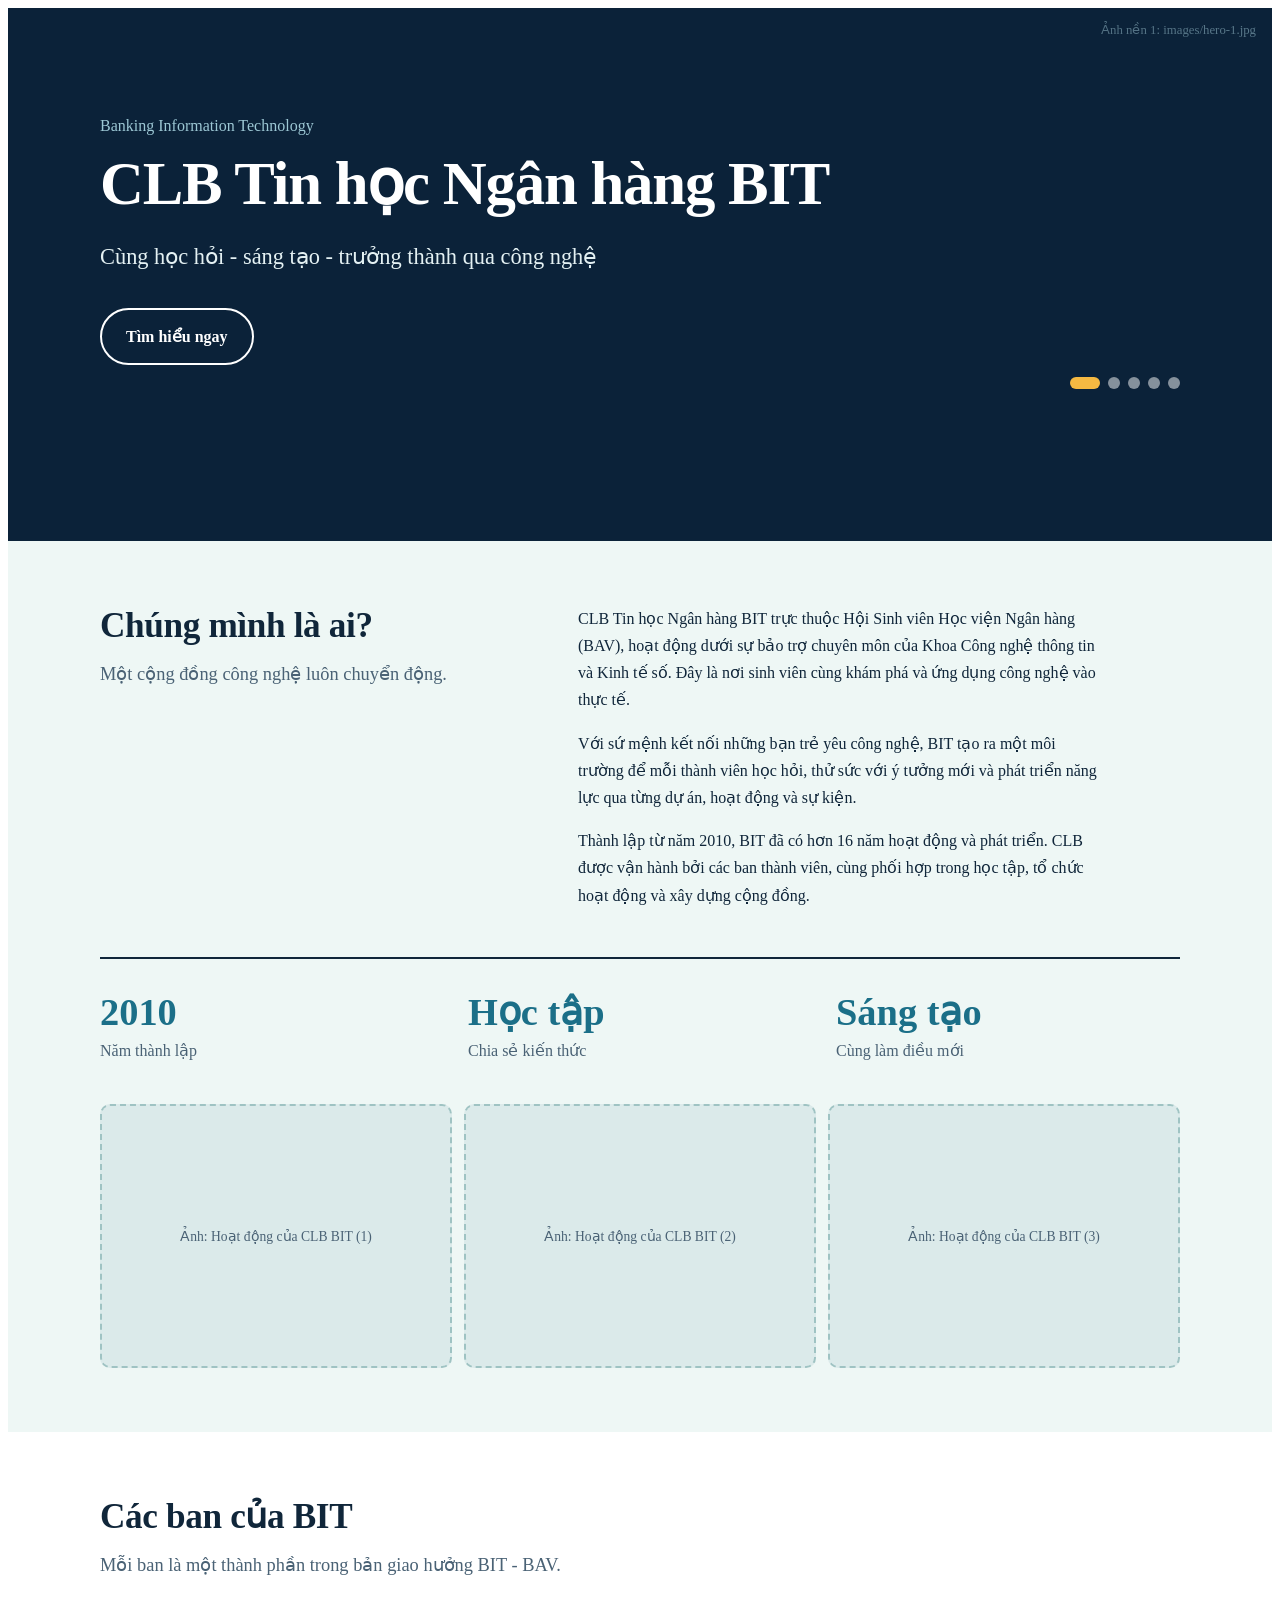
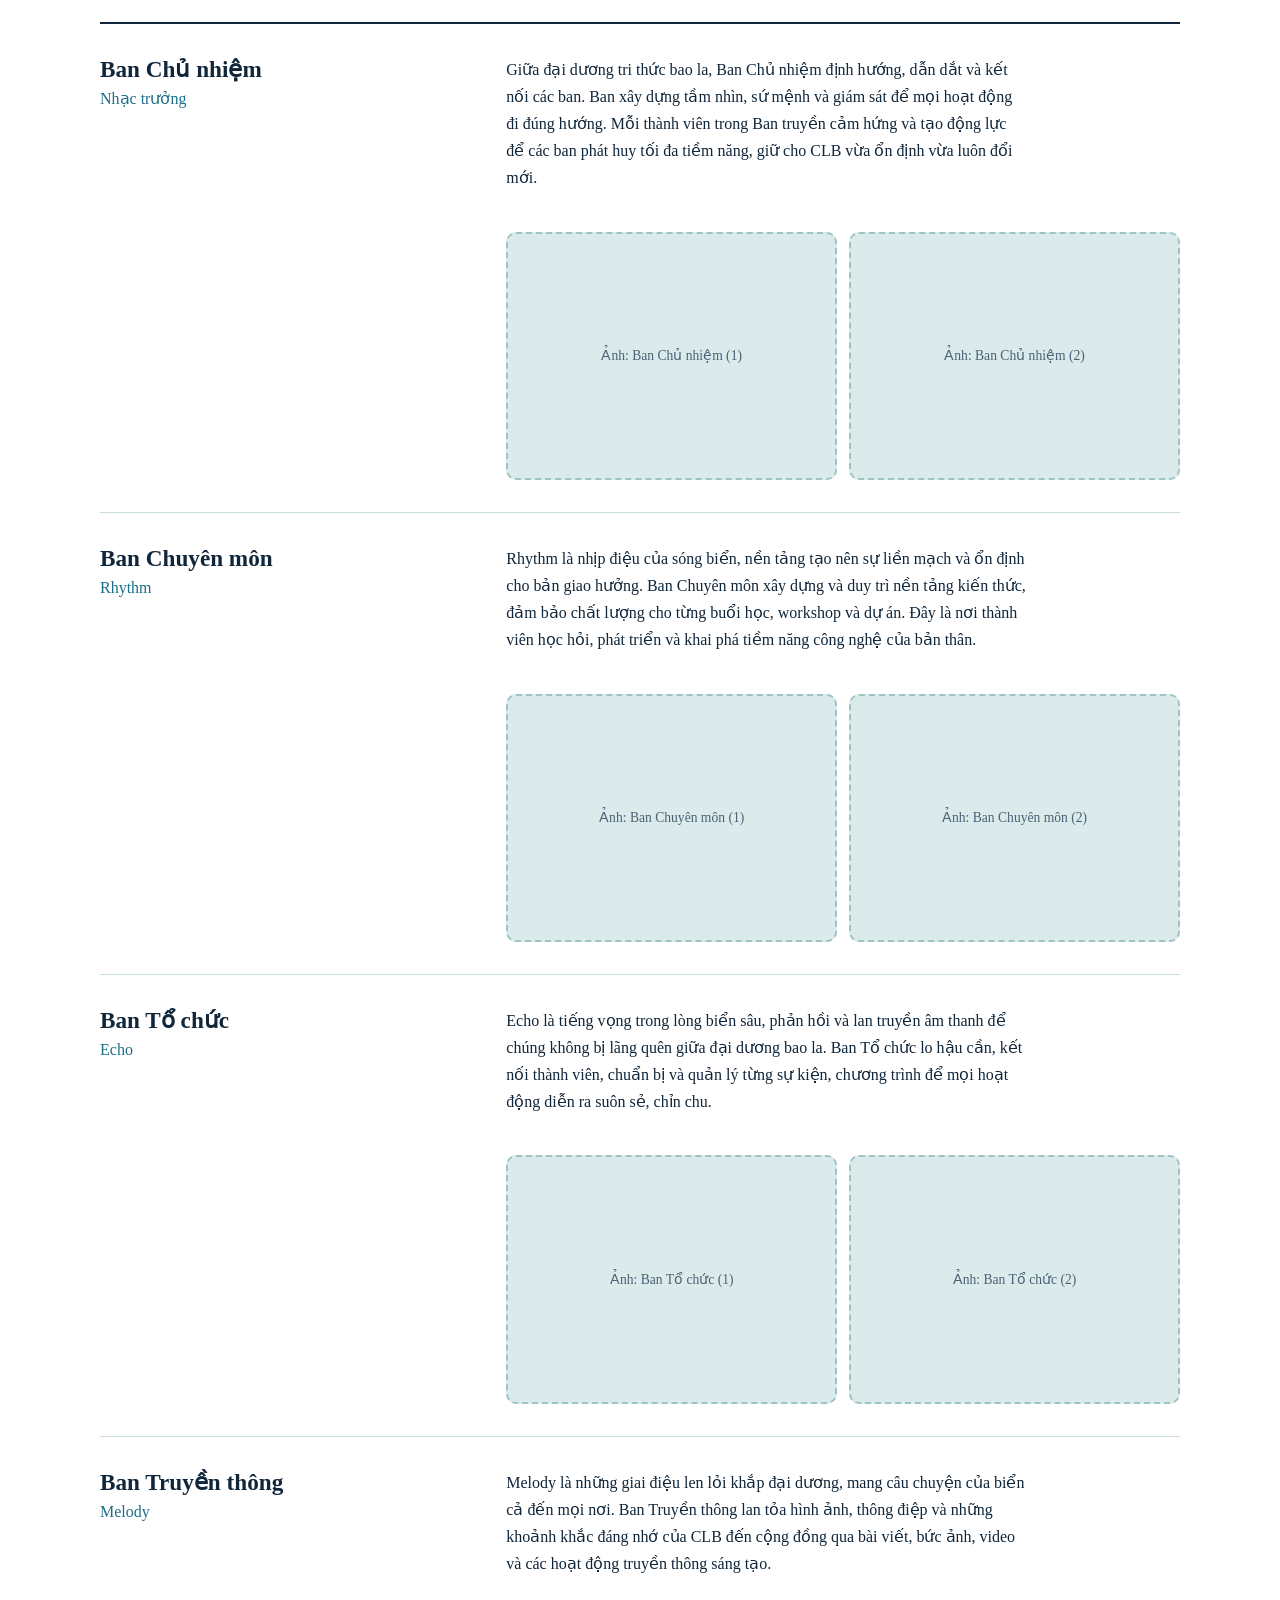
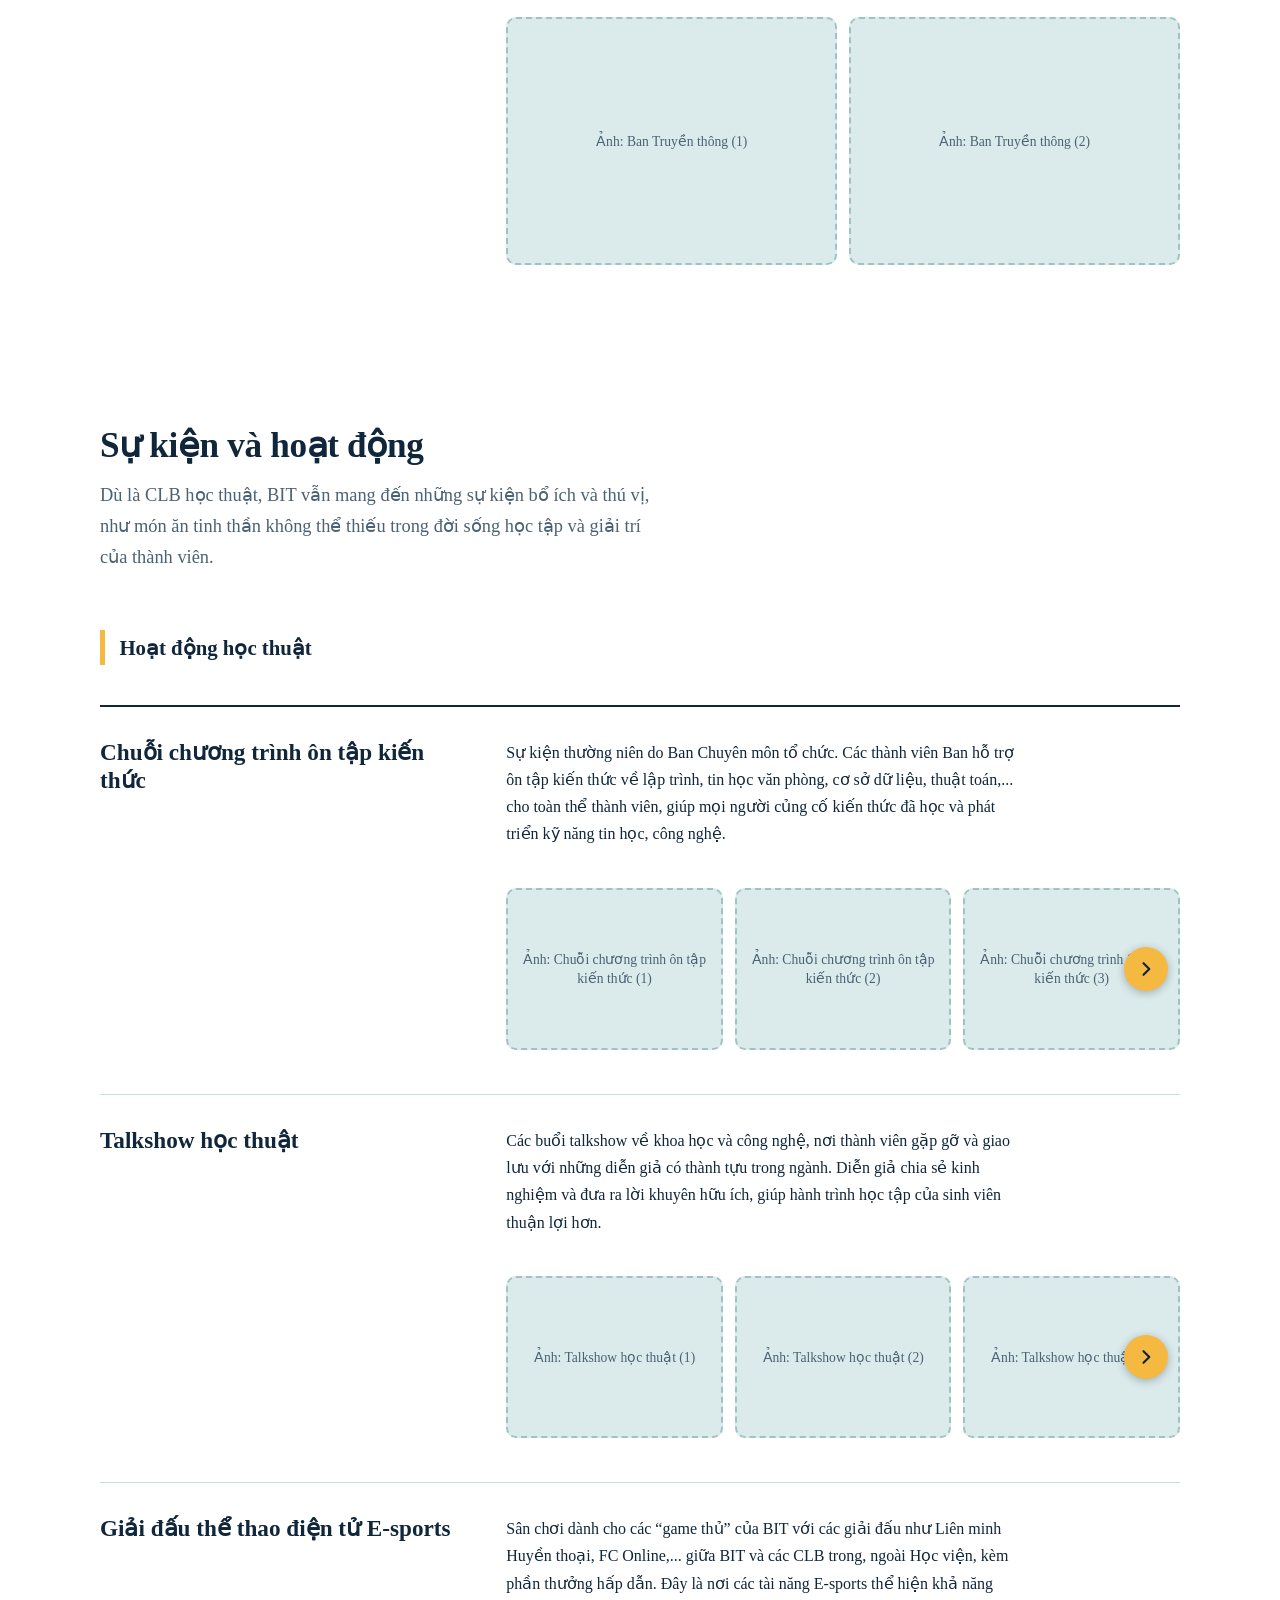
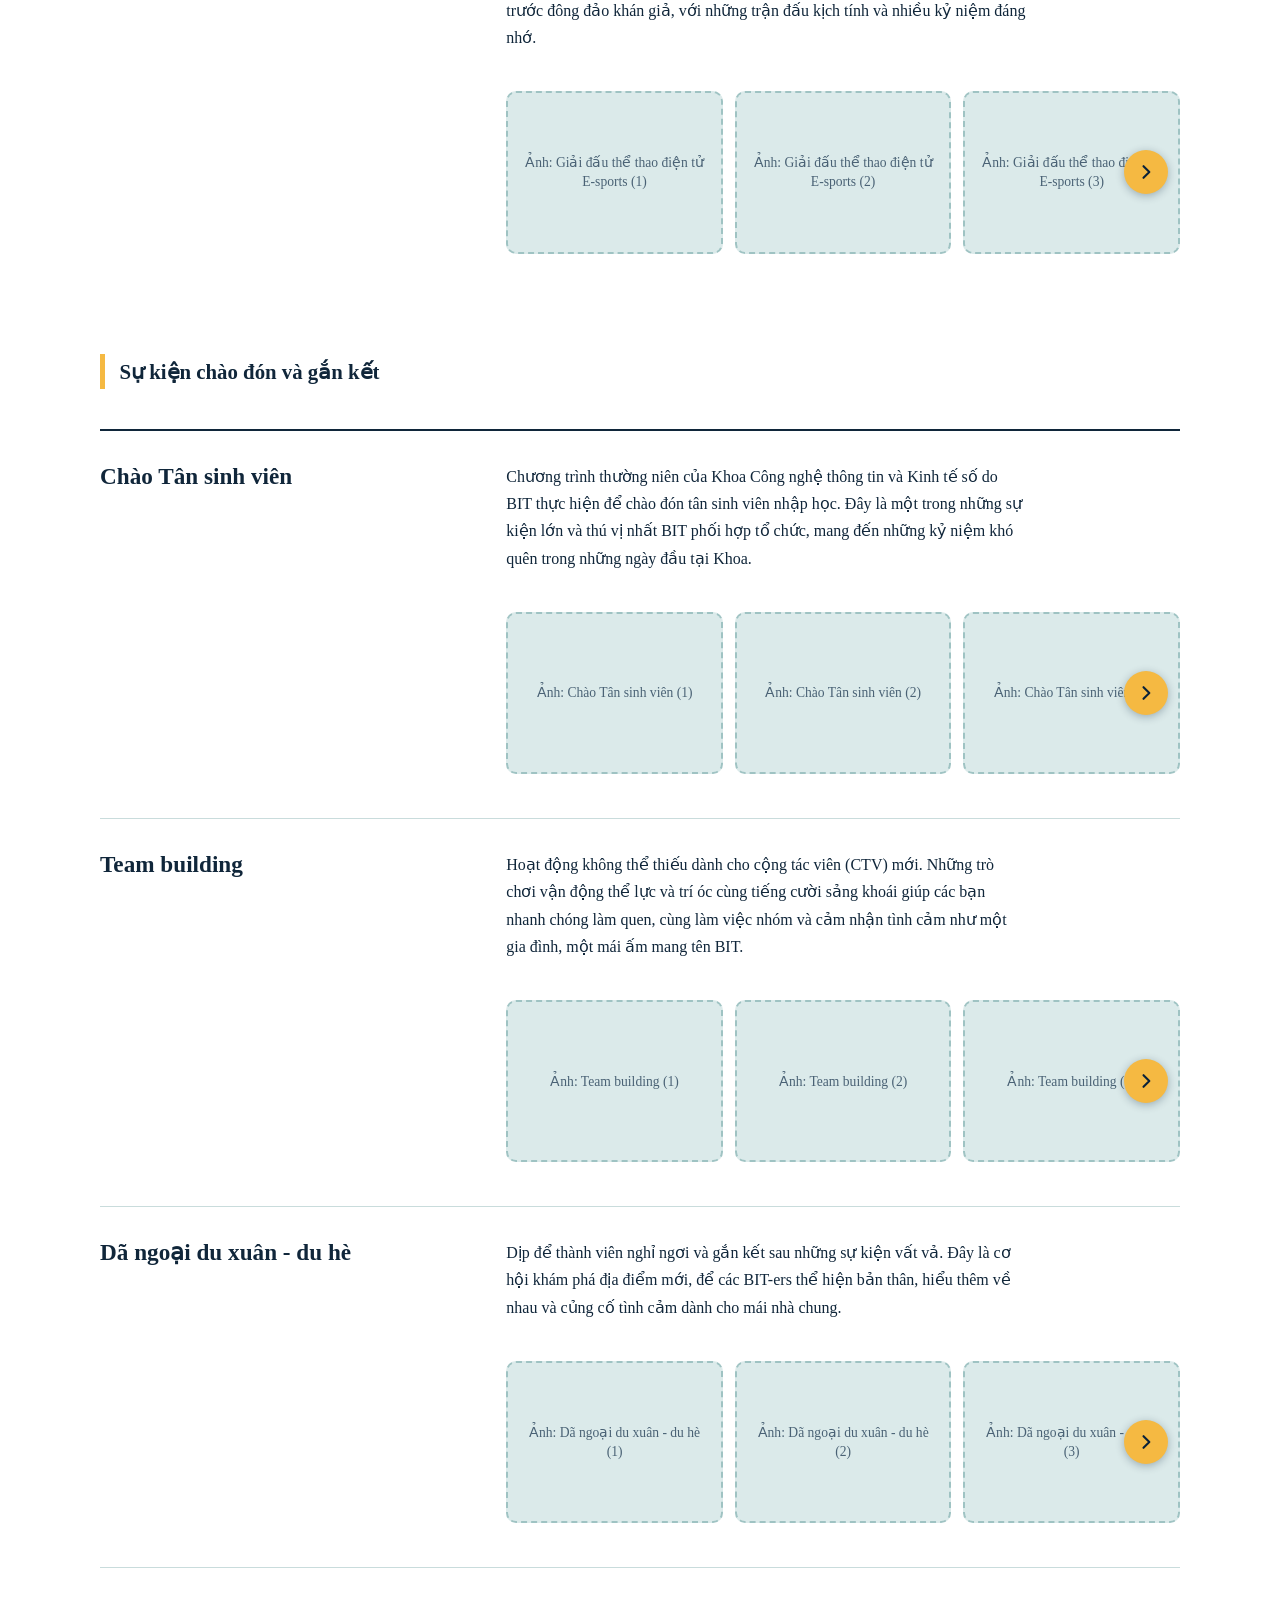
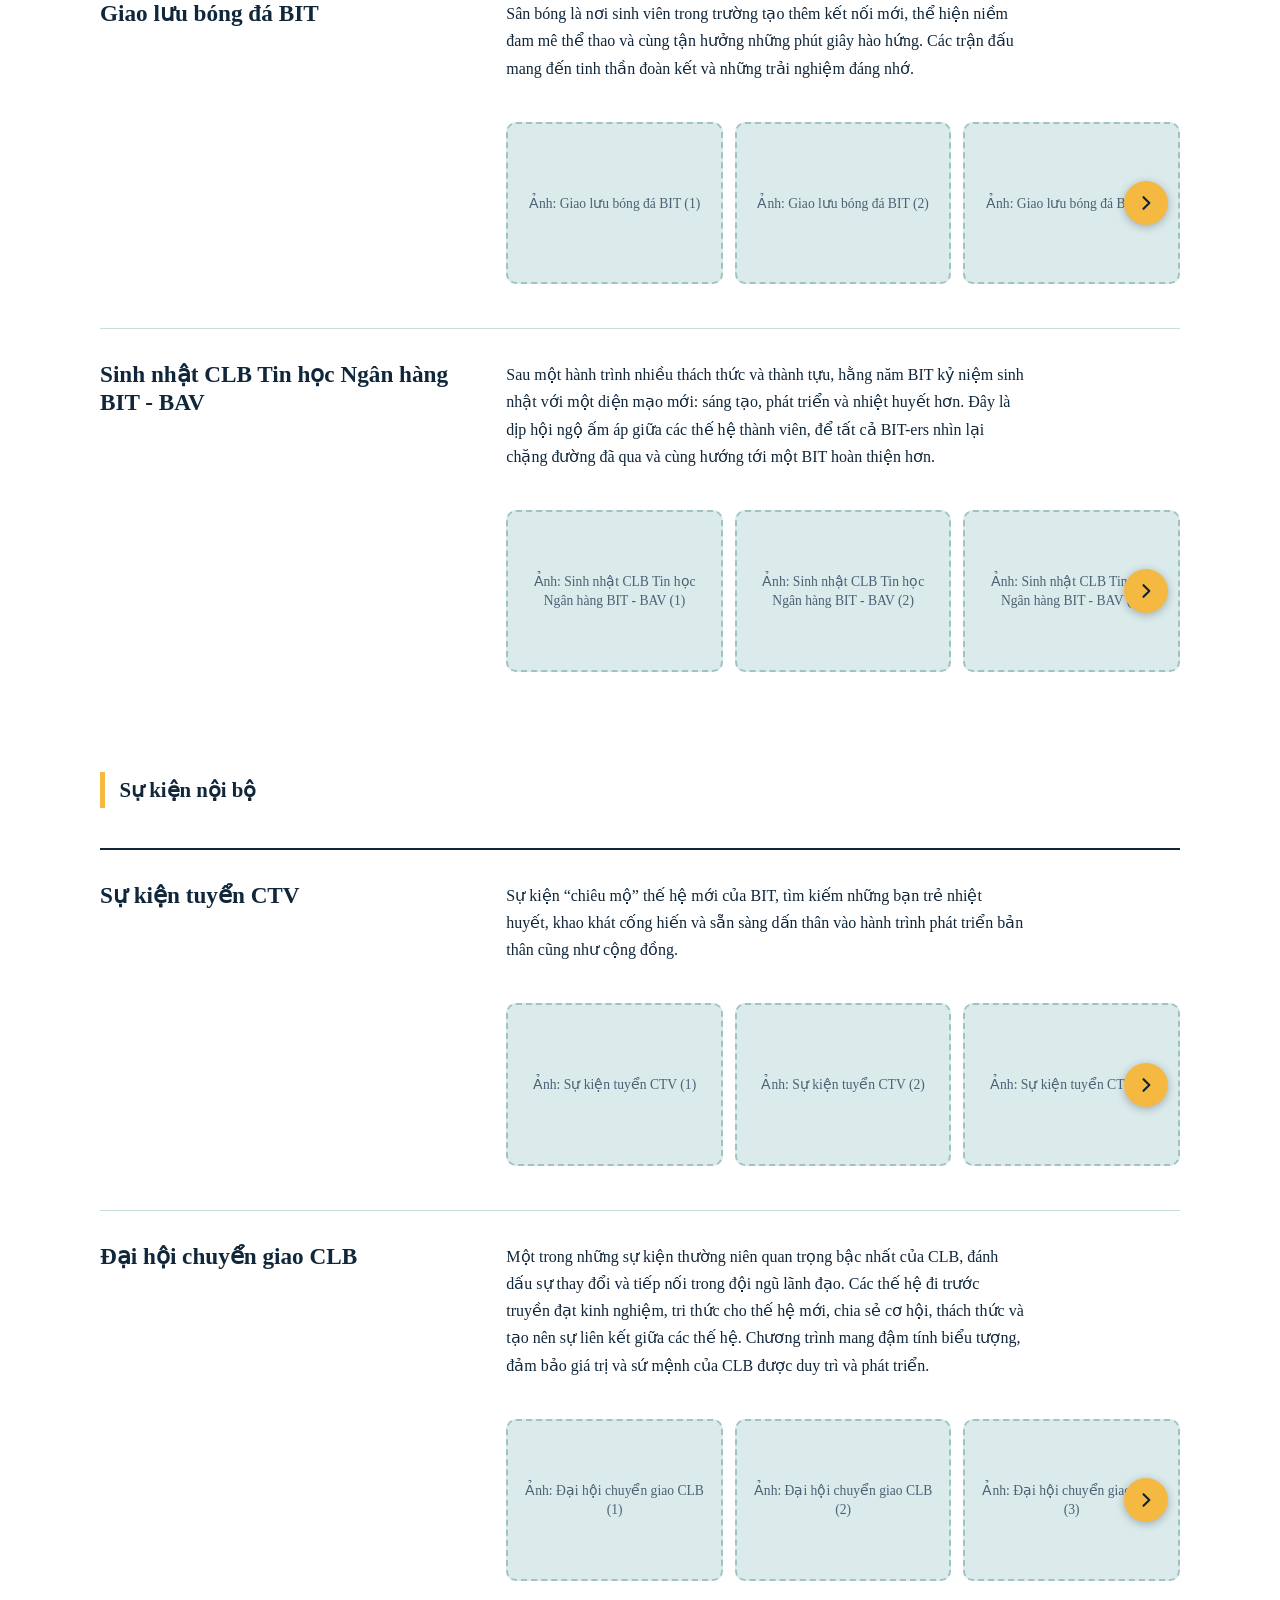
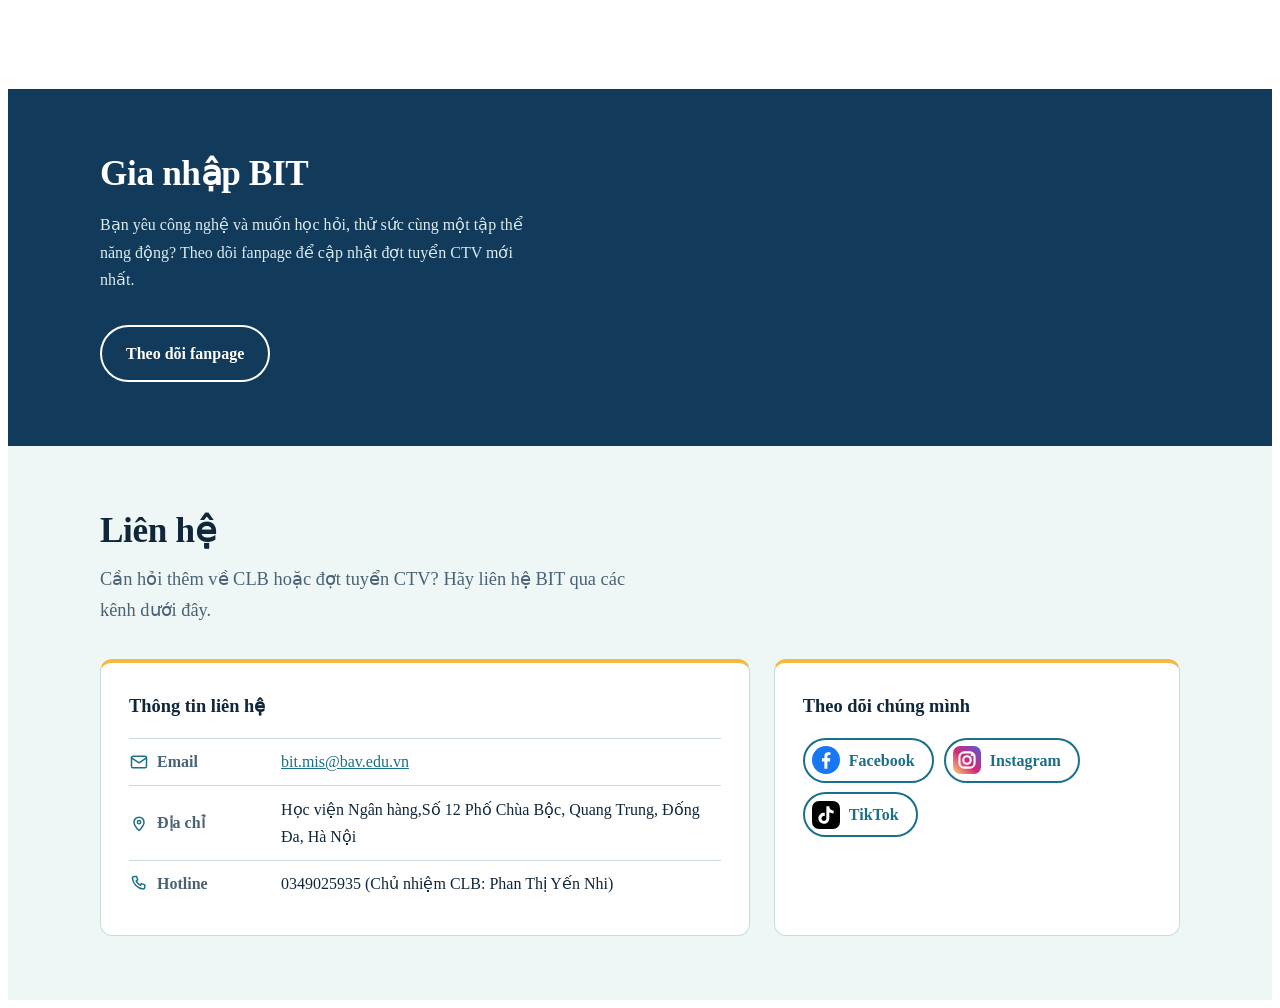
==== commit fc895663: "Fix content" ====
--- a/index.html
+++ b/index.html
@@ -8,7 +8,7 @@
   <link rel="preconnect" href="https://fonts.googleapis.com">
   <link rel="preconnect" href="https://fonts.gstatic.com" crossorigin>
   <link href="https://fonts.googleapis.com/css2?family=Be+Vietnam+Pro:wght@400;500;700;800&display=swap" rel="stylesheet">
-  <link rel="stylesheet" href="Bit.css">
+  <link rel="stylesheet" href="./Bit.css">
 </head>
 <body>  
 <div class="bit-page">
@@ -41,7 +41,7 @@
       <div class="bit-prose">
         <p>CLB Tin học Ngân hàng BIT trực thuộc Hội Sinh viên Học viện Ngân hàng (BAV), hoạt động dưới sự bảo trợ chuyên môn của Khoa Công nghệ thông tin và Kinh tế số. Đây là nơi sinh viên cùng khám phá và ứng dụng công nghệ vào thực tế.</p>
         <p>Với sứ mệnh kết nối những bạn trẻ yêu công nghệ, BIT tạo ra một môi trường để mỗi thành viên học hỏi, thử sức với ý tưởng mới và phát triển năng lực qua từng dự án, hoạt động và sự kiện.</p>
-        <p>Thành lập từ năm 2010, BIT đã có hơn 15 năm hoạt động và phát triển. CLB được vận hành bởi các ban thành viên, cùng phối hợp trong học tập, tổ chức hoạt động và xây dựng cộng đồng.</p>
+        <p>Thành lập từ năm 2010, BIT đã có hơn 16 năm hoạt động và phát triển. CLB được vận hành bởi các ban thành viên, cùng phối hợp trong học tập, tổ chức hoạt động và xây dựng cộng đồng.</p>
       </div>
     </div>
     <div class="bit-wrap">
